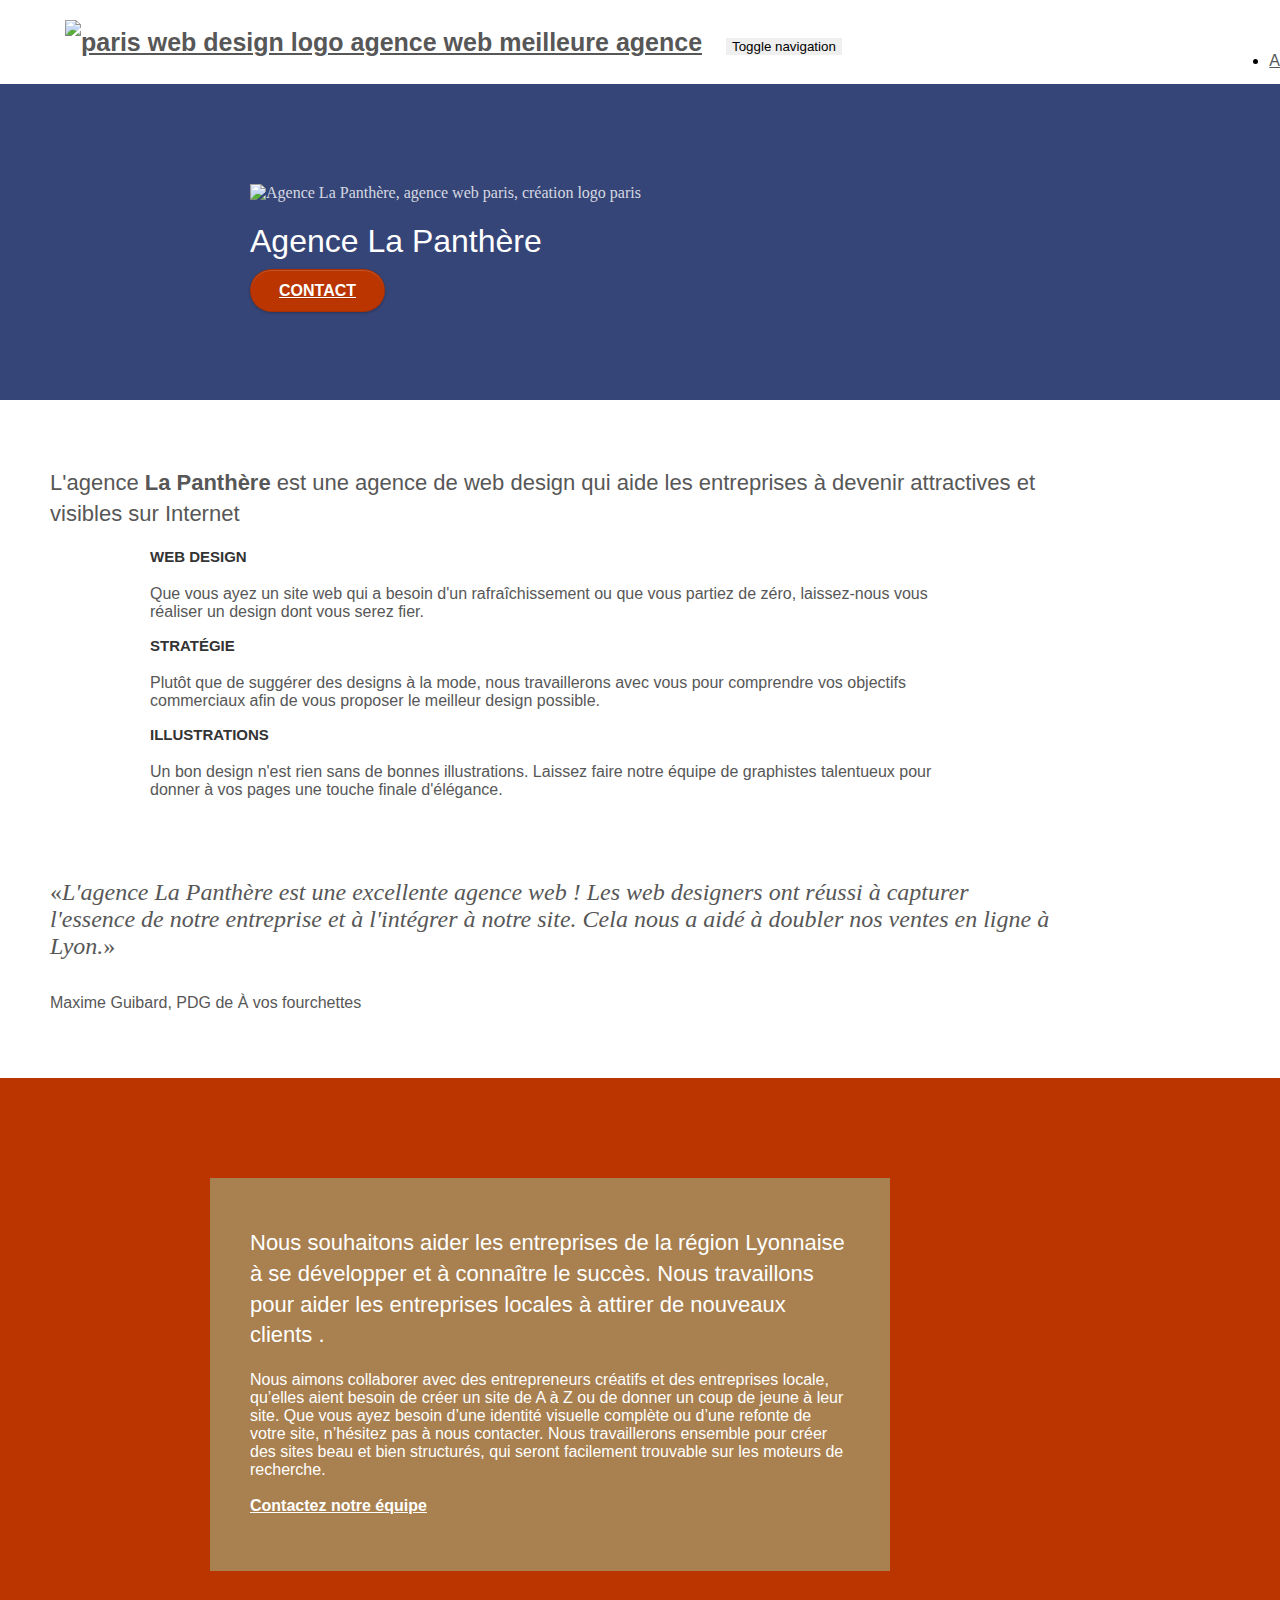
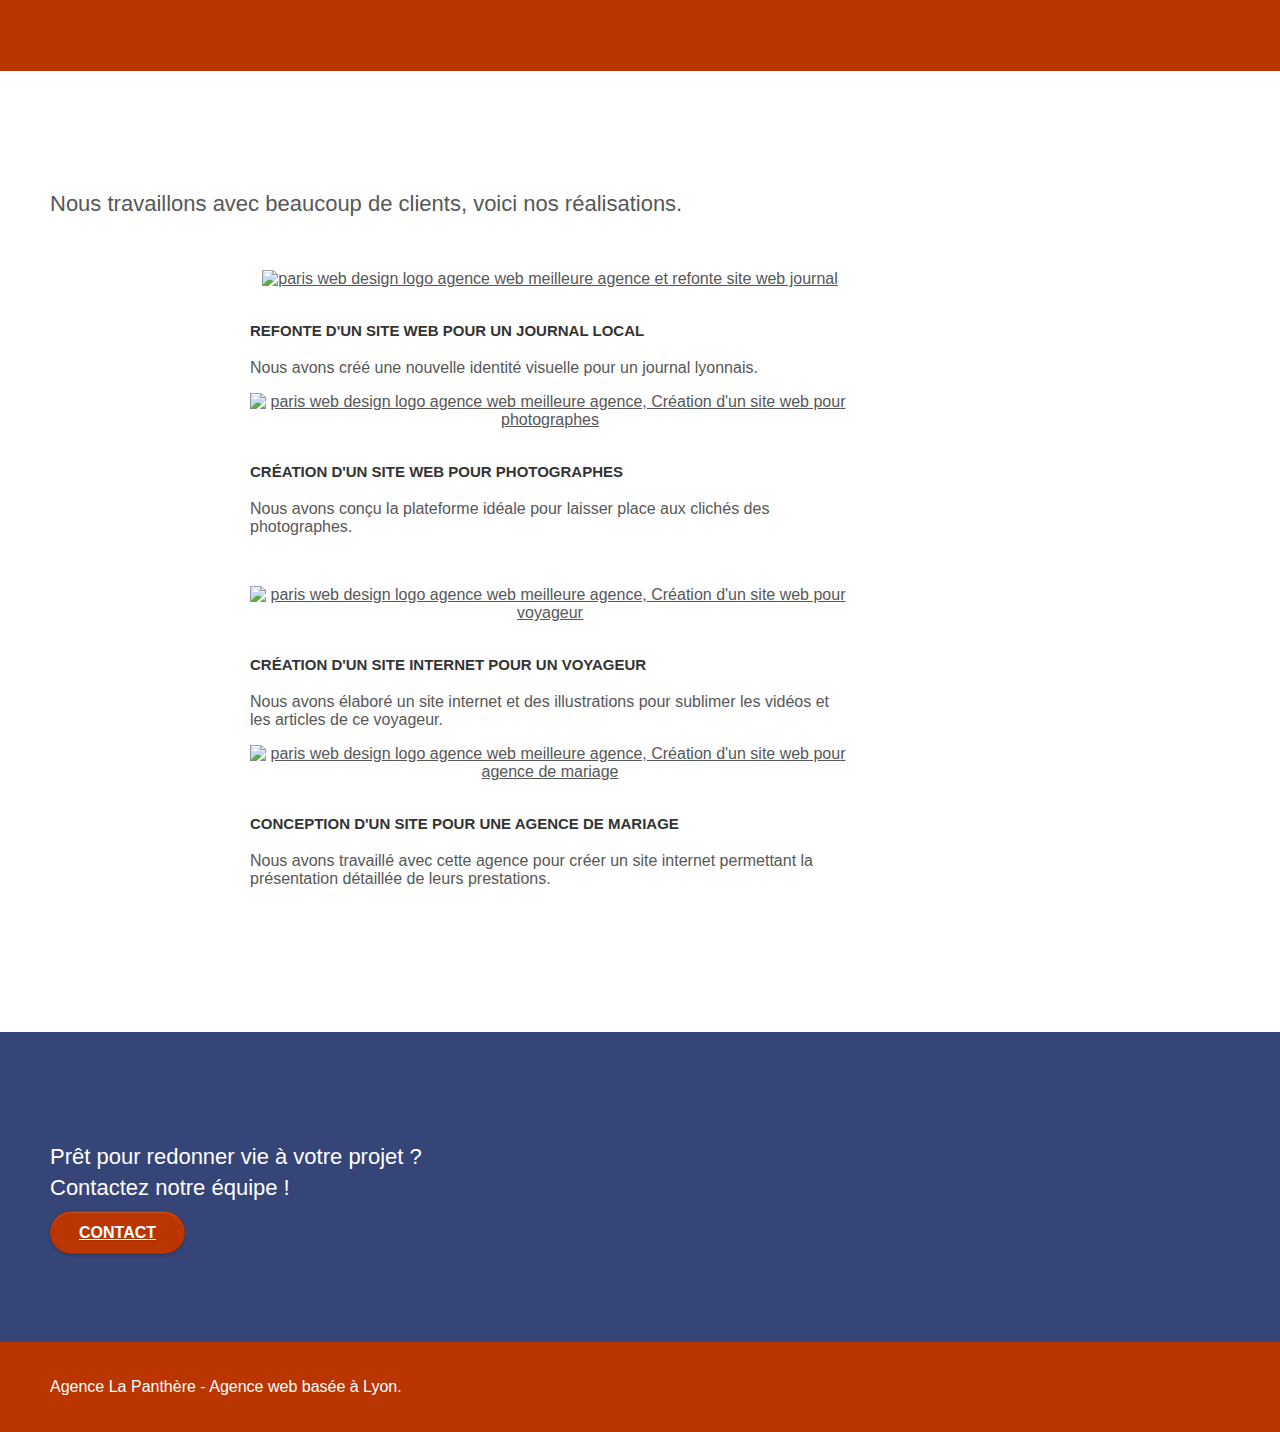
==== index.html @ 378057fc "html & css fixes v1" ====
<!doctype html>

<!-- FIX #1 -->
<html lang="fr">

<head>
	<meta charset="utf-8">

	<!-- FIX #2 -->
	<!-- <meta name="keywords"
		content="seo, google, site web, site internet, agence design paris, agence design, agence design,agence design,agence design,agence design,agence design,agence design,agence design,agence design"> -->

	<!-- FIX #3 -->
	<meta name="description" content="La panthère est une agence de web design basée à Lyon.">
	<meta name="robots" content="all">
	<meta name="viewport" content="width=device-width, initial-scale=1.0, viewport-fit=cover">
	<link rel="shortcut icon" type="image/png" href="favicon.jpg">

	<link rel="stylesheet" type="text/css" href="./css/bootstrap.css">
	<link rel="stylesheet" type="text/css" href="style.css">
	<link rel="stylesheet" type="text/css" href="./css/font-awesome.css">
	<link rel="stylesheet" type="text/css" href="./css/et-line.css">

	<!-- FIX #19 -->
	<script src="./js/jquery-2.1.0.js" defer></script>
	<script src="./js/bootstrap.js" defer></script>
	<script src="./js/blocs.js" defer></script>
	<script src="./js/jquery.touchSwipe.js" defer></script>
	<script src="./js/gmaps.js" defer></script>

	<!-- FIX #5 -->
	<title>La Panthère: agence de design web</title>


	<!-- Analytics -->

	<!-- Analytics END -->

</head>

<!-- Principal conteneur -->

<!-- FIX #6 -->

<body class="page-container">

	<!-- bloc-0 -->

	<!-- FIX #7 -->
	<header class="bloc bgc-white l-bloc " id="bloc-0">

		<div class="container bloc-sm">

			<!-- FIX #8 -->
			<nav class="navbar row">
				<div class="navbar-header">

					<!-- FIX #9 -->
					<!-- <div class="keywords" style="color:#cccccc;font-size:1px;">Agence web à paris, stratégie web,
							web design, illustrations, design de site web, site web, web, internet, site internet, site
						</div> -->

					<!-- FIX #18 -->
					<a class="navbar-brand" href="index.html" aria-label="lien vers la page d'accueil"><img
							src="img/agence-la-panthere-monochrome.svg"
							alt="paris web design logo agence web meilleure agence" height="40" /></a>
					<!-- <div class="keywords" style="color:#cccccc;font-size:1px;">Agence web à paris, stratégie web,
							web design, illustrations, design de site web, site web, web, internet, site internet, site
						</div> -->
					<button id="nav-toggle" type="button" class="ui-navbar-toggle navbar-toggle" data-toggle="collapse"
						data-target=".navbar-1">
						<span class="sr-only">Toggle navigation</span><span class="icon-bar"></span><span
							class="icon-bar"></span><span class="icon-bar"></span>
					</button>
				</div>
				<div class="collapse navbar-collapse navbar-1 special-dropdown-nav">
					<ul class="site-navigation nav navbar-nav">
						<li>
							<a href="index.html">Accueil</a>
						</li>

						<!-- FIX #10 -->
						<!-- <li>
							</li> -->
						<li>

							<!-- FIX #11 -->
							<a href="page2.html">Contact</a>
						</li>
					</ul>
				</div>
			</nav>
		</div>
	</header>
	<!-- bloc-0 END -->

	<!-- FIX #11 -->
	<main>
		<!-- bloc-1-presentation -->
		<section class="bloc bgc-dark-slate-blue bg-banniere d-bloc bg-t-edge bloc-bg-texture texture-paper b-parallax"
			id="bloc-1-hero">
			<div class="container bloc-lg">
				<div class="row tight-width-whitespace">
					<div class="col-sm-12">
						<img src="img/logo.png" class="center-block image-resize-mode" width="100"
							alt="Agence La Panthère, agence web paris, création logo paris" />
						<h1 class="text-center hero-bloc-text tc-white ">
							Agence La Panthère
						</h1>
						<div class="text-center">
							<a href="page2.html" class="btn btn-lg btn-clean btn-rd cta-hero btn-atomic-tangerine"
								id="cta-hero">Contact</a>
						</div>
					</div>
				</div>
			</div>
		</section>
		<!-- bloc-1-presentation END -->

		<!-- bloc-2-services -->
		<section class="bloc bgc-white l-bloc" id="bloc-2-services">
			<div class="container bloc-md">
				<div class="row">
					<div class="col-sm-12 text-center">

						<!-- FIX #12 -->
						<!-- <img alt="agence web, agence web paris, web design paris, stratégie web" src="img/title.png" /> -->
						<h2>L'agence <strong>La Panthère</strong> est une agence de web design qui aide les
							entreprises
							à
							devenir
							attractives et visibles sur Internet</h2>
					</div>
				</div>
				<div class="row voffset-lg med-width-whitespace">
					<div class="col-sm-4">
						<div class="text-center">
							<span class="et-icon-browser sm-shadow icon-dark-slate-blue icons icon-lg"></span>
						</div>
						<h3 class="mg-md text-center">
							Web design
						</h3>
						<p class="text-center ">
							Que vous ayez un site web qui a besoin d'un rafraîchissement ou que vous partiez de
							zéro, laissez-nous vous réaliser un design dont vous serez fier.
						</p>
					</div>
					<div class="col-sm-4">
						<div class="text-center">
							<span class="et-icon-presentation sm-shadow icon-dark-slate-blue icons icon-lg"></span>
						</div>
						<h3 class="mg-md text-center">
							Stratégie
						</h3>
						<p class="text-center ">
							Plutôt que de suggérer des designs à la mode, nous travaillerons avec vous pour
							comprendre
							vos objectifs commerciaux afin de vous proposer le meilleur design possible.<br>
						</p>
					</div>
					<div class="col-sm-4">
						<div class="text-center">
							<span class="et-icon-edit sm-shadow icon-dark-slate-blue icons icon-lg"></span>
						</div>
						<h3 class="mg-md text-center">
							Illustrations
						</h3>
						<p class="text-center ">
							Un bon design n'est rien sans de bonnes illustrations. Laissez faire notre équipe de
							graphistes talentueux pour donner à vos pages une touche finale d'élégance.
						</p>
					</div>
				</div>
				<div class="row voffset-lg voffset">
					<div class="col-xs-12 col-md-8 col-md-offset-2 text-center">

						<!-- FIX #13 -->
						<!-- <img alt="agence web, agence web paris, web design paris, stratégie web"
							src="img/citation.png" /> -->
						<q><i>L'agence La Panthère est une excellente agence web ! Les web designers ont réussi à
								capturer l'essence de notre entreprise et à l'intégrer à notre site. Cela nous a
								aidé à
								doubler nos ventes en ligne à Lyon.</i></q>
						<br>
						<br>
						<p>Maxime Guibard, PDG de À vos fourchettes</p>

					</div>
				</div>
			</div>
		</section>
		<!-- bloc-2-services END -->

		<!-- bloc-3-what-i-do -->
		<section
			class="bloc tc-white bgc-atomic-tangerine bg-presentation d-bloc bloc-bg-texture texture-paper b-parallax"
			id="bloc-3-what-i-do">
			<div class="container bloc-lg">
				<div class="row tight-width-whitespace black-background">
					<div class="col-sm-12">
						<h2 class="mg-md text-center tc-white">
							Nous souhaitons aider les entreprises de la région Lyonnaise à se développer et à
							connaître
							le succès. Nous travaillons pour aider les entreprises locales à attirer de nouveaux
							clients
							.<br>
						</h2>
						<p class="text-center white">
							Nous aimons collaborer avec des entrepreneurs créatifs et des entreprises locale,
							qu’elles
							aient besoin de créer un site de A à Z ou de donner un coup de jeune à leur site. Que
							vous
							ayez besoin d’une identité visuelle complète ou d’une refonte de votre site, n’hésitez
							pas à
							nous contacter. Nous travaillerons ensemble pour créer des sites beau et bien
							structurés,
							qui seront facilement trouvable sur les moteurs de recherche. <br><br><a
								class="ltc-white bold-link" href="page2.html">Contactez notre équipe</a><br>
						</p>
					</div>
				</div>
			</div>
		</section>
		<!-- bloc-3-what-i-do END -->

		<!-- bloc-4-portfolio -->
		<section class="bloc bgc-white bg-lines-h2-bg bg-repeat l-bloc" id="bloc-4-portfolio">
			<div class="container bloc-lg">
				<div class="row">
					<div class="col-sm-12 text-center">

						<!-- FIX #14 -->
						<!-- <img alt="agence web, agence web paris, web design paris, stratégie web" src="img/title2.png" /> -->
						<h2>Nous travaillons avec beaucoup de clients, voici nos réalisations.</h2>
					</div>
				</div>
				<div class="row tight-width-whitespace portfolio-row">
					<div class="col-sm-6">
						<a href="#" data-lightbox="img/1.jpg" data-gallery-id="gallery-1"
							data-caption="Refonte d'un site web pour un journal local" data-frame="snapshot-lb"><img
								src="img/1.jpg"
								alt="paris web design logo agence web meilleure agence et refonte site web journal"
								class="img-responsive portfolio-thumb" /></a>
						<h3 class="mg-md text-center">
							Refonte d'un site web pour un journal local
						</h3>
						<p class="text-center">
							Nous avons créé une nouvelle identité visuelle pour un journal lyonnais.
						</p>
					</div>
					<div class="col-sm-6">
						<a href="#" data-lightbox="img/2.jpg" data-gallery-id="gallery-1"
							data-caption="Création d'un site web pour photographes" data-frame="snapshot-lb"><img
								src="img/2.jpg" class="img-responsive portfolio-thumb"
								alt="paris web design logo agence web meilleure agence, Création d'un site web pour photographes" /></a>
						<h3 class="mg-md text-center">
							Création d'un site web pour photographes
						</h3>
						<p class="text-center">
							Nous avons conçu la plateforme idéale pour laisser place aux clichés des photographes.
						</p>
					</div>
				</div>
				<div class="row tight-width-whitespace portfolio-row">
					<div class="col-sm-6">
						<a href="#" data-lightbox="img/3.bmp" data-gallery-id="gallery-1"
							data-caption="Création d'un site internet pour un voyageur" data-frame="snapshot-lb"><img
								src="img/3.bmp" class="img-responsive portfolio-thumb"
								alt="paris web design logo agence web meilleure agence, Création d'un site web pour voyageur" /></a>
						<h3 class="mg-md text-center">
							Création d'un site internet pour un voyageur
						</h3>
						<p class="text-center">
							Nous avons élaboré un site internet et des illustrations pour sublimer les vidéos et les
							articles de ce voyageur.
						</p>
					</div>
					<div class="col-sm-6">
						<a href="#" data-lightbox="img/4.bmp" data-gallery-id="gallery-1"
							data-caption="Conception d'un site pour une agence de mariage" data-frame="snapshot-lb"><img
								src="img/4.bmp" class="img-responsive portfolio-thumb"
								alt="paris web design logo agence web meilleure agence, Création d'un site web pour agence de mariage" /></a>
						<h3 class="mg-md text-center">
							Conception d'un site pour une agence de mariage
						</h3>
						<p class="text-center">
							Nous avons travaillé avec cette agence pour créer un site internet permettant la
							présentation détaillée de leurs prestations.
						</p>
					</div>
				</div>
			</div>
		</section>
		<!-- bloc-4-portfolio END -->

		<!-- bloc-5-cta -->
		<section class="bloc bgc-dark-slate-blue bg-banniere d-bloc bloc-bg-texture texture-paper" id="bloc-5-cta">
			<div class="container bloc-lg">
				<div class="row">
					<h2 class="mg-md text-center tc-white">
						Prêt pour redonner vie à votre projet ?<br>Contactez notre équipe !
					</h2>
					<div class="col-sm-12 text-center">
						<a href="page2.html"
							class="btn btn-atomic-tangerine btn-clean btn-rd btn-lg cta-hero">Contact</a>
					</div>
				</div>
			</div>
		</section>
		<!-- bloc-5-cta END -->
	</main>
	<!-- Footer - bloc-8 -->
	<footer class="bloc bgc-atomic-tangerine d-bloc" id="bloc-8">
		<div class="container bloc-sm">
			<div class="row">
				<div class="col-sm-12">
					<p class="text-center white">
						Agence La Panthère - Agence web basée à Lyon.<br>
					</p>
					<div class="row row-no-gutters social">
						<div class="col-sm-3">
							<div class="text-center">

								<!-- FIX #15 -->
								<!--FIX #4-->
								<a class="social" href="www.twitter.com" aria-label="lien vers twitter">
									<span class="fa fa-twitter icon-md"></span></a>
							</div>
						</div>
						<div class="col-sm-3">
							<div class="text-center">
								<a class="social" href="www.facebook.com" aria-label="lien vers facebook"><span
										class="fa fa-facebook icon-md"></span></a>
							</div>
						</div>
						<div class="col-sm-3">
							<div class="text-center">
								<a class="social" href="www.dribbble.com" aria-label="lien vers dribbble"><span
										class="fa fa-dribbble icon-md"></span></a>
							</div>
						</div>
						<div class="col-sm-3">
							<div class="text-center">
								<a class="social" href="www.instagram.com" aria-label="lien vers instagram"><span
										class="fa fa-instagram icon-md"></span></a>
							</div>
						</div>

						<!-- FIX #16 -->
						<!-- <div class="keywords" style="color:#F3976C;">Agence web à paris, stratégie web, web design,
								illustrations, design de site web, site web, web, internet, site internet, site</div> -->
					</div>
					<div class="row">
						<div class="col-sm-4">

							<!-- FIX #17 -->
							<!-- <div class="col-sm-4">
								Annuaires liste 1
								<ul>
									<li><a href="annuaireagence.com">annuaireagence.com</a></li>
									<li><a href="annuaireseo.com">annuaireseo.com</a></li>
									<li><a href="annuairemarketing.com">annuairemarketing.com</a></li>
									<li><a href="123seoture.com">123seo.com</a></li>
									<li><a href="123site.com">123site.com</a></li>
									<li><a href="annuairewordpress.com">annuairewordpress.com</a></li>
									<li><a href="listeagence.com">listeagence.com</a></li>
									<li><a href="meilleuresagencesparis.com">meilleuresagencesparis.com</a></li>
									<li><a href="listeseo.com">listeseo.com</a></li>
								</ul>
							</div>
							<div class="col-sm-4">
								Annuaires liste 2
								<ul>
									<li><a href="betterseo.com">betterseo.com</a></li>
									<li><a href="ameliorerseo.com">ameliorerseo.com</a></li>
									<li><a href="seojuicelien.com">seojuicelien.com</a></li>
									<li><a href="meilleursliens.com">meilleursliens.com</a></li>
									<li><a href="liensagogo.com">liensagogo.com</a></li>
									<li><a href="backlink.com">backlink.com</a></li>
									<li><a href="linkjuiceannuaire.com">linkjuiceannuaire.com</a></li>
									<li><a href="remontersurgoogle.com">remontersurgoogle.com</a></li>
									<li><a href="vraiseofiable.com">vraiseofiable.com</a></li>
								</ul>Partenaires
								<ul>
									<li><a href="voiture.com">voiture.com</a></li>
									<li><a href="pizza.com">pizza.com</a></li>
									<li><a href="matoiture.com">matoiture.com</a></li>
									<li><a href="immobilierseo.com">immobilierseo.com</a></li>
								</ul>
							</div> -->
						</div>
					</div>
				</div>
			</div>
		</div>
	</footer>
	<!-- Footer - bloc-8 END -->

	<!-- Principal conteneur END -->


</body>

</html>
---- style.css ----
body {
    margin: 0;
    padding: 0;
    background: #FFF;
    overflow-x: hidden;
    -webkit-font-smoothing: antialiased;
    -moz-osx-font-smoothing: grayscale;
}

a,
button {
    transition: all .3s ease-in-out;
    outline: none!important;
}

a:hover {
    text-decoration: none;
    cursor: pointer;
}

#page-loading-blocs-notifaction {
    position: fixed;
    top: 0;
    bottom: 0;
    width: 100%;
    z-index: 100000;
    background: #FFFFFF url("img/pageload-spinner.gif") no-repeat center center;
}

.bloc {
    width: 100%;
    clear: both;
    background: 50% 50% no-repeat;
    padding: 0 50px;
    -webkit-background-size: cover;
    -moz-background-size: cover;
    -o-background-size: cover;
    background-size: cover;
    position: relative;
}

.bloc .container {
    padding-left: 0;
    padding-right: 0;
}

.bloc-lg {
    padding: 100px 50px;
}

.bloc-md {
    padding: 50px;
}

.bloc-sm {
    padding: 20px 50px;
}

.bg-center,
.bg-l-edge,
.bg-r-edge,
.bg-t-edge,
.bg-b-edge,
.bg-tl-edge,
.bg-bl-edge,
.bg-tr-edge,
.bg-br-edge,
.bg-repeat {
    -webkit-background-size: auto!important;
    -moz-background-size: auto!important;
    -o-background-size: auto!important;
    background-size: auto!important;
}

.bg-repeat {
    background: repeat;
}

.bg-t-edge {
    background: top no-repeat;
}

.bloc-bg-texture::before {
    content: "";
    background-size: 2px 2px;
    position: absolute;
    top: 0;
    bottom: 0;
    left: 0;
    right: 0;
}

.texture-paper::before {
    background: url("img/texture-paper.png");
    background-size: 280px 280px;
}

.b-parallax {
    background-attachment: fixed;
}

.d-bloc {
    color: rgba(255, 255, 255, .8);
}

.d-bloc button:hover {
    color: rgba(255, 255, 255, 1);
}

.d-bloc .icon-round,
.d-bloc .icon-square,
.d-bloc .icon-rounded,
.d-bloc .icon-semi-rounded-a,
.d-bloc .icon-semi-rounded-b {
    border-color: rgba(255, 255, 255, .9);
}

.d-bloc .divider-h span {
    border-color: rgba(255, 255, 255, .2);
}

.d-bloc .a-btn,
.d-bloc .navbar a,
.d-bloc .navbar-brand,
.d-bloc a .icon-sm,
.d-bloc a .icon-md,
.d-bloc a .icon-lg,
.d-bloc a .icon-xl,
.d-bloc h1 a,
.d-bloc h2 a,
.d-bloc h3 a,
.d-bloc h4 a,
.d-bloc h5 a,
.d-bloc h6 a,
.d-bloc p a {
    color: rgba(255, 255, 255, .6);
}

.d-bloc .a-btn:hover,
.d-bloc .navbar a:hover,
.d-bloc .navbar-brand:hover,
.d-bloc a:hover .icon-sm,
.d-bloc a:hover .icon-md,
.d-bloc a:hover .icon-lg,
.d-bloc a:hover .icon-xl,
.d-bloc h1 a:hover,
.d-bloc h2 a:hover,
.d-bloc h3 a:hover,
.d-bloc h4 a:hover,
.d-bloc h5 a:hover,
.d-bloc h6 a:hover,
.d-bloc p a:hover {
    color: rgba(255, 255, 255, 1);
}

.d-bloc .navbar-toggle .icon-bar {
    background: rgba(255, 255, 255, 1);
}

.d-bloc .btn-wire,
.d-bloc .btn-wire:hover {
    color: rgba(255, 255, 255, 1);
    border-color: rgba(255, 255, 255, 1);
}

.d-bloc .panel {
    color: rgba(0, 0, 0, .5);
}

.d-bloc .panel button:hover {
    color: rgba(0, 0, 0, .7);
}

.d-bloc .panel icon {
    border-color: rgba(0, 0, 0, .7);
}

.d-bloc .panel .divider-h span {
    border-color: rgba(0, 0, 0, .1);
}

.d-bloc .panel .a-btn {
    color: rgba(0, 0, 0, .6);
}

.d-bloc .panel .a-btn:hover {
    color: rgba(0, 0, 0, 1);
}

.d-bloc .panel .btn-wire,
.d-bloc .panel .btn-wire:hover {
    color: rgba(0, 0, 0, .7);
    border-color: rgba(0, 0, 0, .3);
}

.d-bloc .panel,
.l-bloc {
    color: rgba(0, 0, 0, 1);
}

.d-bloc .panel button:hover,
.l-bloc button:hover {
    color: rgba(0, 0, 0, .7);
}

.l-bloc .icon-round,
.l-bloc .icon-square,
.l-bloc .icon-rounded,
.l-bloc .icon-semi-rounded-a,
.l-bloc .icon-semi-rounded-b {
    border-color: rgba(0, 0, 0, .7);
}

.d-bloc .panel .divider-h span,
.l-bloc .divider-h span {
    border-color: rgba(0, 0, 0, .1);
}

.d-bloc .panel .a-btn,
.l-bloc .a-btn,
.l-bloc .navbar a,
.l-bloc .navbar-brand,
.l-bloc a .icon-sm,
.l-bloc a .icon-md,
.l-bloc a .icon-lg,
.l-bloc a .icon-xl,
.l-bloc h1 a,
.l-bloc h2 a,
.l-bloc h3 a,
.l-bloc h4 a,
.l-bloc h5 a,
.l-bloc h6 a,
.l-bloc p a {
    color: rgba(0, 0, 0, .6);
}

.d-bloc .panel .a-btn:hover,
.l-bloc .a-btn:hover,
.l-bloc .navbar a:hover,
.l-bloc .navbar-brand:hover,
.l-bloc a:hover .icon-sm,
.l-bloc a:hover .icon-md,
.l-bloc a:hover .icon-lg,
.l-bloc a:hover .icon-xl,
.l-bloc h1 a:hover,
.l-bloc h2 a:hover,
.l-bloc h3 a:hover,
.l-bloc h4 a:hover,
.l-bloc h5 a:hover,
.l-bloc h6 a:hover,
.l-bloc p a:hover {
    color: rgba(0, 0, 0, 1);
}

.l-bloc .navbar-toggle .icon-bar {
    color: rgba(0, 0, 0, .6);
}

.d-bloc .panel .btn-wire,
.d-bloc .panel .btn-wire:hover,
.l-bloc .btn-wire,
.l-bloc .btn-wire:hover {
    color: rgba(0, 0, 0, .7);
    border-color: rgba(0, 0, 0, .3);
}

.voffset {
    margin-top: 30px;
}

.voffset-lg {
    margin-top: 80px;
}

.row-no-gutters {
    margin-right: 0;
    margin-left: 0;
}

.row.row-no-gutters > [class^="col-"],
.row.row-no-gutters > [class*=" col-"] {
    padding-right: 0;
    padding-left: 0;
}

#bloc-1-hero h1 {
    font-size: 32px;
}

.navbar {
    margin-bottom: 0;
    z-index: 1;
}

.navbar-brand {
    height: auto;
    padding: 3px 15px;
    font-size: 25px;
    font-weight: normal;
    font-weight: 600;
    line-height: 44px;
}

.navbar-brand img {
    max-height: 200px;
    margin: 0 5px 0 0;
    display: inline;
}

.navbar-brand img[src$=svg] {
    min-width: 100px;
}

.nav-center .navbar-brand img {
    margin: 0;
}

.navbar .nav {
    padding-top: 2px;
    margin-right: -16px;
    float: right;
    z-index: 1;
}

.nav > li {
    float: left;
    margin-top: 4px;
    font-size: 16px;
}

.navbar-nav .open .dropdown-menu > li > a {
    text-align: inherit;
}

.nav > li a:hover,
.nav > li a:focus {
    background: transparent;
}

.navbar-toggle {
    margin: 10px 10px 0 0;
    border: 0px;
}

.navbar-toggle:hover {
    background: transparent!important;
}

.navbar-toggle .icon-bar {
    background-color: rgba(0, 0, 0, .5);
    width: 26px;
}

.nav-invert .navbar .nav {
    float: left;
}

.nav-invert .navbar-header,
.nav-invert .navbar-brand {
    float: right;
    position: relative;
    z-index: 2;
}

@media (min-width: 768px) {
    .site-navigation {
        position: absolute;
        top: 50%;
        right: 20px;
        transform: translate(0, -50%);
        -webkit-transform: translateY(-50%);
    }
    .nav > li .dropdown-menu a,
    .nav > li .dropdown-menu a:hover {
        color: #484848;
    }
    .nav-invert .site-navigation {
        left: 0;
        right: 0;
    }
    .nav-center {
        text-align: center;
    }
    .nav-center .navbar-header {
        width: 100%;
    }
    .nav-center .navbar-header,
    .nav-center .navbar-brand,
    .nav-center .nav > li {
        float: none;
        display: inline-block;
    }
    .nav-center .site-navigation {
        position: relative;
        width: 100%;
        right: 0;
        margin-right: 0px;
        margin-top: 20px;
    }
    .nav-center.mini-nav .navbar-toggle {
        float: none;
        margin: 10px auto 0;
    }
}

.nav > li > .dropdown a {
    background: none!important;
    display: block;
    padding: 14px 15px;
}

nav .caret {
    margin: 0 5px;
}

.dropdown-menu .dropdown-menu {
    top: -8px;
    left: 100%;
}

.dropdown-menu .dropmenu-flow-right {
    top: 100%;
    left: 0;
    margin-left: -1px;
    border-top-left-radius: 0;
    border-top-right-radius: 0;
}

.dropdown-menu .dropdown span {
    border: 4px solid black;
    border-top-color: transparent;
    border-right-color: transparent;
    border-bottom-color: transparent;
    margin: 6px -5px 0 0!important;
    float: right;
}

.mg-md {
    margin-top: 10px;
    margin-bottom: 20px;
}

.mg-lg {
    margin-top: 10px;
    margin-bottom: 40px;
}

.btn {
    margin: 0 5px 5px 0;
}

.btn.pull-right {
    margin: 0 0 5px 5px;
}

.btn-d,
.btn-d:hover,
.btn-d:focus {
    color: #FFF;
    background: rgba(0, 0, 0, .3);
}

button {
    outline: none!important;
}

.btn-rd {
    border-radius: 40px;
}

.btn-clean {
    border: 1px solid rgba(0, 0, 0, .08);
    border-bottom-color: rgba(0, 0, 0, .1);
    text-shadow: 0 1px 0 rgba(0, 0, 1, .1);
    box-shadow: 0 1px 3px rgba(0, 0, 1, .25), inset 0 1px 0 0 rgba(255, 255, 255, .15);
}

.icon-md {
    font-size: 30px!important;
}

.icon-lg {
    font-size: 60px!important;
}

.sm-shadow {
    text-shadow: 0 1px 2px rgba(0, 0, 0, .3);
}

.panel-sq,
.panel-sq .panel-heading,
.panel-sq .panel-footer {
    border-radius: 0;
}

.panel-rd {
    border-radius: 30px;
}

.panel-rd .panel-heading {
    border-radius: 29px 29px 0 0;
}

.panel-rd .panel-footer {
    border-radius: 0 0 29px 29px;
}

.form-control {
    border-color: rgba(0, 0, 0, .1);
    box-shadow: none;
}

.scrollToTop {
    width: 40px;
    height: 40px;
    position: fixed;
    bottom: 20px;
    right: 20px;
    opacity: 0;
    z-index: 500;
    transition: all .3s ease-in-out;
}

.scrollToTop span {
    margin-top: 6px;
}

.showScrollTop {
    font-size: 14px;
    opacity: 1;
}

a[data-lightbox] {
    position: relative;
    display: block;
    text-align: center;
}

a[data-lightbox]:hover::before {
    content: "+";
    font-family: "HelveticaNeue-Light", "Helvetica Neue Light", "Helvetica Neue", Helvetica, Arial;
    font-size: 32px;
    width: 50px;
    height: 50px;
    margin-left: -25px;
    border-radius: 50%;
    background: rgba(0, 0, 0, .6);
    color: #FFF;
    font-weight: 100;
    z-index: 1;
    position: absolute;
    top: 50%;
    transform: translateY(-50%);
    -webkit-transform: translateY(-50%);
}

a[data-lightbox]:hover img {
    opacity: 0.6;
    -webkit-animation-fill-mode: none;
    animation-fill-mode: none;
}

#lightbox-modal {
    display: flex;
    align-items: center;
}

#lightbox-modal .modal-dialog {
    width: 90%;
    max-width: 900px;
    margin: 0 auto 0;
}

#lightbox-modal .modal-dialog img {
    max-height: 90vh;
    margin: 0 auto;
}

.lightbox-caption {
    padding: 20px;
    color: #FFF;
    background: rgba(0, 0, 0, .5);
    position: absolute;
    left: 15px;
    right: 15px;
    bottom: 5px;
}

.close-lightbox {
    color: #FFF;
    font-size: 30px;
    position: absolute;
    top: 20px;
    right: 20px;
    z-index: 20;
    background: rgba(0, 0, 0, .5);
    border: none;
    line-height: 30px;
    padding: 0 9px 5px;
    opacity: 0.3;
}

.close-lightbox:hover,
.next-lightbox:hover,
.prev-lightbox:hover {
    opacity: 1.0;
    color: #FFF;
}

.next-lightbox,
.prev-lightbox {
    font-size: 20px;
    color: rgba(255, 255, 255, .9);
    background: rgba(0, 0, 0, .5);
    transition: all .2s ease-in-out;
    position: absolute;
    top: 45%;
    z-index: 1;
    opacity: 0.4;
}

.next-lightbox {
    padding: 6px 8px 1px 13px;
    right: 25px;
}

.prev-lightbox {
    padding: 6px 13px 1px 10px;
    left: 25px;
}

.snapshot-lb .modal-body {
    padding-bottom: 45px;
}

.snapshot-lb .lightbox-caption {
    padding: 0;
    color: rgba(0, 0, 0, .5);
    background: none;
}

h1,
h2,
h3,
h4,
h5,
h6,
p,
label,
.btn,
a {
    font-family: "helvetica";
    font-weight: 400;
    color: #575757!important;
}

.container {
    max-width: 1000px;
}

.hero-bloc-text {
    font-size: 38px;
}

.hero-bloc-text-sub {
    font-size: 36px;
}

.statement-bloc-text {
    line-height: 26px;
    font-style: italic;
    font-size: 20px;
    text-align: center;
    font-weight: lighter;
    max-width: 520px;
    margin: auto auto auto auto;
}

p {
    /* FIX #20 */
    /* font-size: 11px; */
    font-size: 16px;
}

q {
    /* FIX #21 */
    color: #575757 !important;
    font-size: 24px;
}

.tight-width-whitespace {
    max-width: 600px;
    margin: auto auto auto auto;
}

.h1 {
    font-size: 20px;
    font-family: "Open Sans";
}

.cta-hero {
    margin-top: 22px;
    color: #FFFFFF!important;
    text-transform: uppercase;
    padding: 12px 28px 12px 28px;
    font-size: 16px;
    font-weight: 700;
}

.social {
    max-width: 400px;
    margin: auto auto auto auto;
}

h2 {
    font-size: 22px;
    line-height: 1.4em;
}

h3 {
    font-size: 15px;
    text-transform: uppercase;
    font-weight: 700;
    color: #333333!important;
}

.med-width-whitespace {
    max-width: 800px;
    margin: auto auto auto auto;
    box-shadow: 0px 0px 0px #000000;
}

h1 {
    color: #333333!important;
}

h4 {
    color: #333333!important;
}

.icons {
    margin-bottom: 14px;
    margin-top: 24px;
}

.white {
    color: #FFFFFF!important;
}

.portfolio-thumb {
    margin-bottom: 24px;
}

.portfolio-row {
    margin-bottom: 44px;
    margin-top: 50px;
}

.avatar {
    box-shadow: 0px 4px 9px rgba(0, 0, 0, 0.3);
}

.black-background {
    background-color: rgba(165, 147, 99, .8);
    padding: 40px 40px 40px 40px;
}

.bold-link {
    font-weight: 900;
    text-decoration: underline!important;
}

.bgc-white {
    background-color: #FFFFFF;
}

.bgc-dark-slate-blue {
    background-color: #364577;
}

.bgc-atomic-tangerine {
    background-color: #BA3500;
}

.tc-white {
    color: #ffffff!important;
}

.btn-atomic-tangerine {
    background: #BA3500;
    color: #FFFFFF!important;
}

.btn-atomic-tangerine:hover {
    background: #C95100!important;
    color: #FFFFFF!important;
}

.ltc-white {
    color: #FFFFFF!important;
}

.ltc-white:hover {
    color: #cccccc!important;
}

.ltc-atomic-tangerine {
    color: #BA3500!important;
}

.ltc-atomic-tangerine:hover {
    color: #C95100!important;
}

.icon-dark-slate-blue {
    color: #364577!important;
    border-color: #364577!important;
}

.bg-dots-bg {
    background-image: url("img/dots-bg.png");
}

.bg-lines-h2-bg {
    background-image: url("img/lines-h2-bg.png");
}

.bg-banniere {
    background-image: url("img/agence-la-panthere.jpg");
}

.bg-presentation {
    background-image: url("img/image-de-presentation.bmp");
}

@media (max-width: 1024px) {
    .bloc {
        padding-left: 20px;
        padding-right: 20px;
    }
    .bloc.full-width-bloc,
    .bloc-tile-2.full-width-bloc .container,
    .bloc-tile-3.full-width-bloc .container,
    .bloc-tile-4.full-width-bloc .container {
        padding-left: 0;
        padding-right: 0;
    }
}

@media (max-width: 992px) and (min-width: 768px) {
    .navbar .nav {
        max-width: 80%
    }
    .nav-center.navbar .nav {
        max-width: 100%
    }
}

@media only screen and (min-device-width: 768px) and (max-device-width: 1024px) and (orientation: landscape) {
    .b-parallax {
        background-attachment: scroll;
    }
}

@media only screen and (min-device-width: 1024px) and (max-device-width: 1366px) and (-webkit-min-device-pixel-ratio: 1.5) {
    .b-parallax {
        background-attachment: scroll;
    }
}

@media (max-width: 991px) {
    .container {
        width: 100%;
    }
    .b-parallax {
        background-attachment: scroll;
    }
    .page-container,
    #hero-bloc {
        overflow-x: hidden;
        position: relative;
    }
    .bloc {
        padding-left: constant(safe-area-inset-left);
        padding-right: constant(safe-area-inset-right);
    }
    .bloc-group,
    .bloc-group .bloc {
        display: block;
        width: 100%;
    }
    .bloc-fill-screen .fill-bloc-top-edge,
    .bloc-fill-screen .fill-bloc-bottom-edge {
        padding: 0 20px;
        padding-left: constant(safe-area-inset-left);
        padding-right: constant(safe-area-inset-right);
    }
}

@media (max-width: 767px) {
    .page-container {
        overflow-x: hidden;
        position: relative;
    }
    h1,
    h2,
    h3,
    h4,
    h5,
    h6,
    p,
    #disqus_thread {
        padding-left: 10px!important;
        padding-right: 10px!important;
    }
    .b-parallax {
        background-attachment: scroll;
    }
    .navbar .nav {
        padding-top: 0;
        border-top: 1px solid rgba(0, 0, 0, .2);
        float: none!important;
    }
    .navbar.row {
        margin-left: 0;
        margin-right: 0;
    }
    .site-navigation {
        position: inherit;
        transform: none;
        -webkit-transform: none;
        -ms-transform: none;
    }
    .nav > li {
        margin-top: 0;
        border-bottom: 1px solid rgba(0, 0, 0, .1);
        background: rgba(0, 0, 0, .05);
        text-align: left;
        padding-left: 15px;
        width: 100%;
    }
    .nav > li:hover {
        background: rgba(0, 0, 0, .08);
    }
    .dropdown .dropdown a .caret {
        float: none;
        margin: 5px 0 0 10px!important;
        border: 4px solid black;
        border-bottom-color: transparent;
        border-right-color: transparent;
        border-left-color: transparent;
    }
    #hero-bloc .navbar .nav {
        background: rgba(0, 0, 0, .8);
    }
    #hero-bloc .navbar .nav a {
        color: rgba(255, 255, 255, .6);
    }
    .hero {
        padding: 50px 0;
    }
    .hero-nav {
        left: -1px;
        right: -1px;
    }
    .navbar-collapse {
        padding: 0;
        overflow-x: hidden;
        -webkit-box-shadow: none;
        box-shadow: none;
    }
    .navbar-brand img {
        max-height: 40px;
        width: auto;
    }
    .nav-invert .navbar-header {
        float: none;
        width: 100%;
    }
    .nav-invert .navbar-toggle {
        float: left;
        margin-left: 10px;
    }
    .bloc {
        padding-left: 0;
        padding-right: 0;
    }
    .bloc-xxl,
    .bloc-xl,
    .bloc-lg {
        padding: 40px 0;
    }
    .bloc-sm,
    .bloc-md {
        padding-left: 0;
        padding-right: 0;
    }
    .bloc-tile-2 .container,
    .bloc-tile-3 .container,
    .bloc-tile-4 .container,
    .bloc-fill-screen .fill-bloc-top-edge,
    .bloc-fill-screen .fill-bloc-bottom-edge {
        padding-left: 0;
        padding-right: 0;
    }
    .a-block {
        padding: 0 10px;
    }
    .btn-dwn {
        display: none;
    }
    .voffset {
        margin-top: 5px;
    }
    .voffset-md {
        margin-top: 20px;
    }
    .voffset-lg {
        margin-top: 30px;
    }
    form {
        padding: 5px;
    }
    .close-lightbox {
        display: inline-block;
    }
    .blocsapp-device-iphone5 {
        background-size: 216px 425px;
        padding-top: 60px;
        width: 216px;
        height: 425px;
    }
    .blocsapp-device-iphone5 img {
        width: 180px;
        height: 320px;
    }
}

@media (max-width: 400px) {
    .bloc {
        padding-left: 0;
        padding-right: 0;
    }
}

@media (max-width: 767px) {
    .bloc-mob-center-text {
        text-align: center;
    }
}
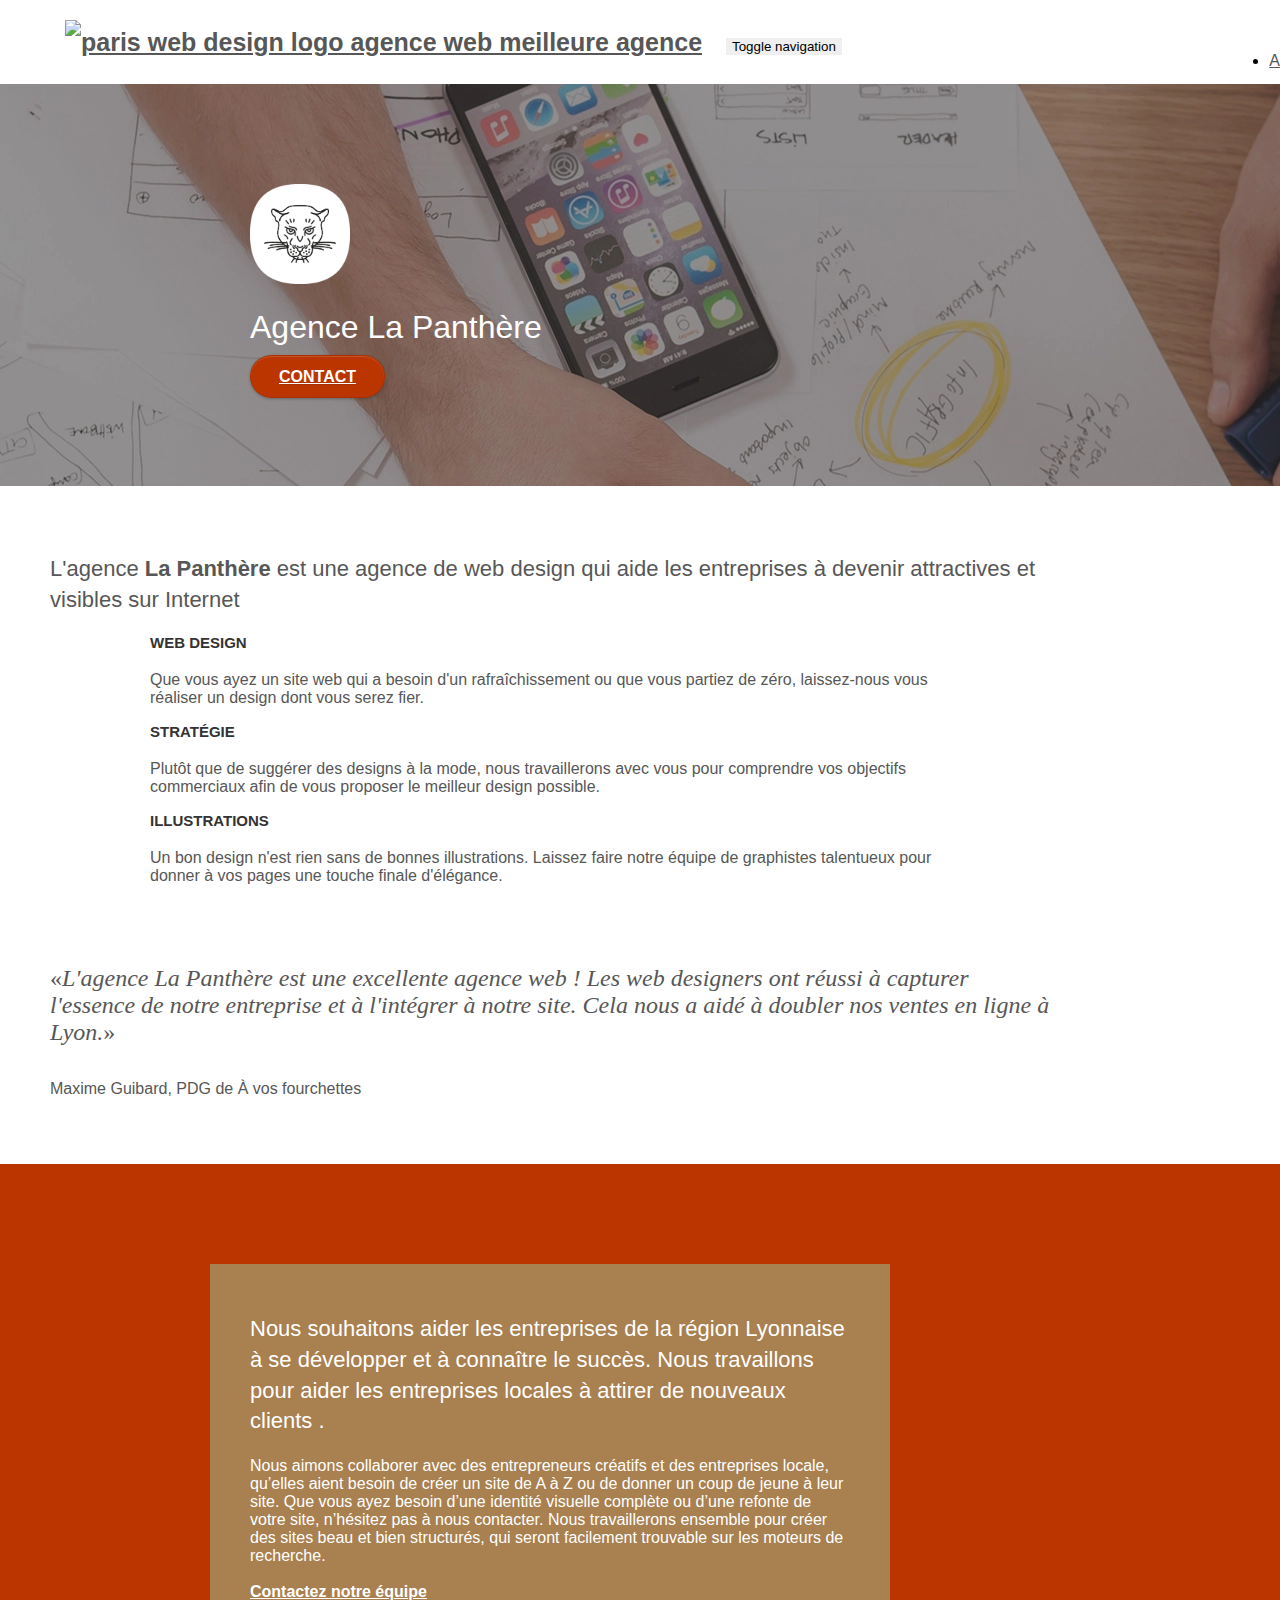
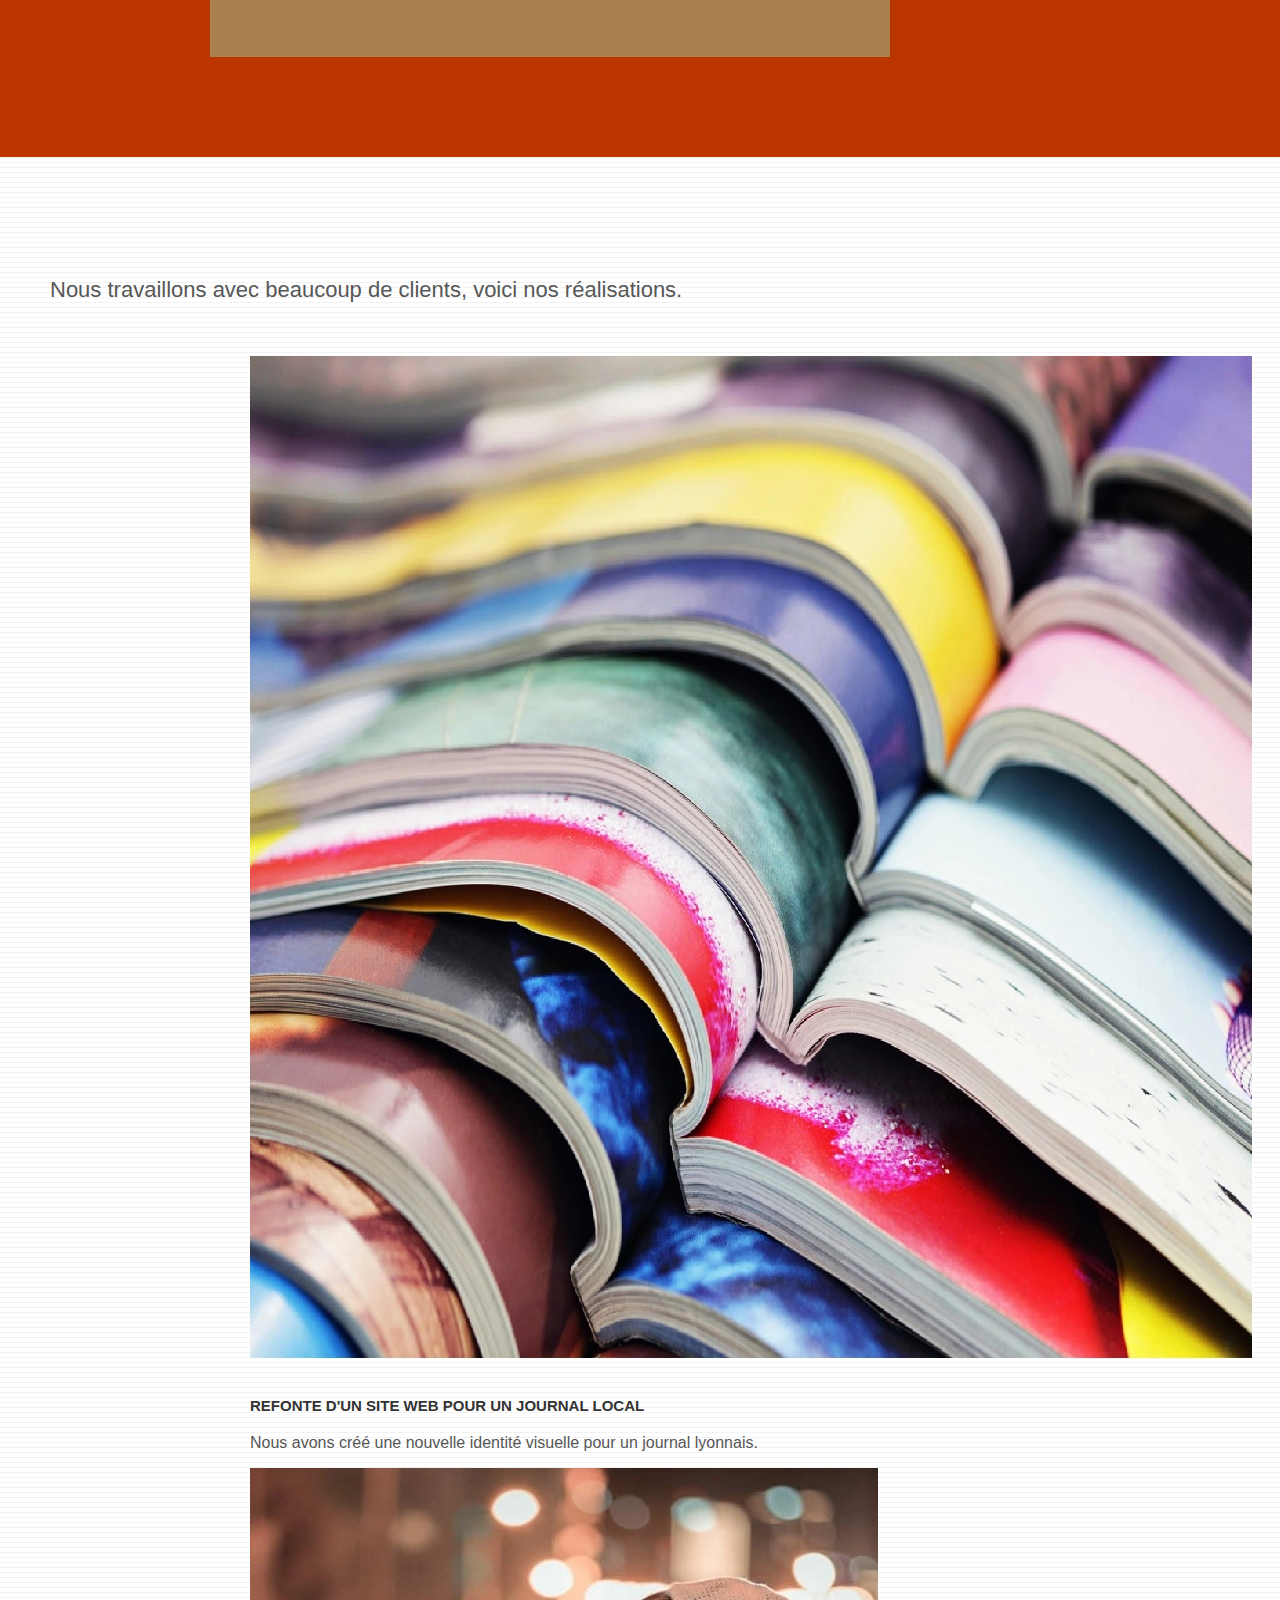
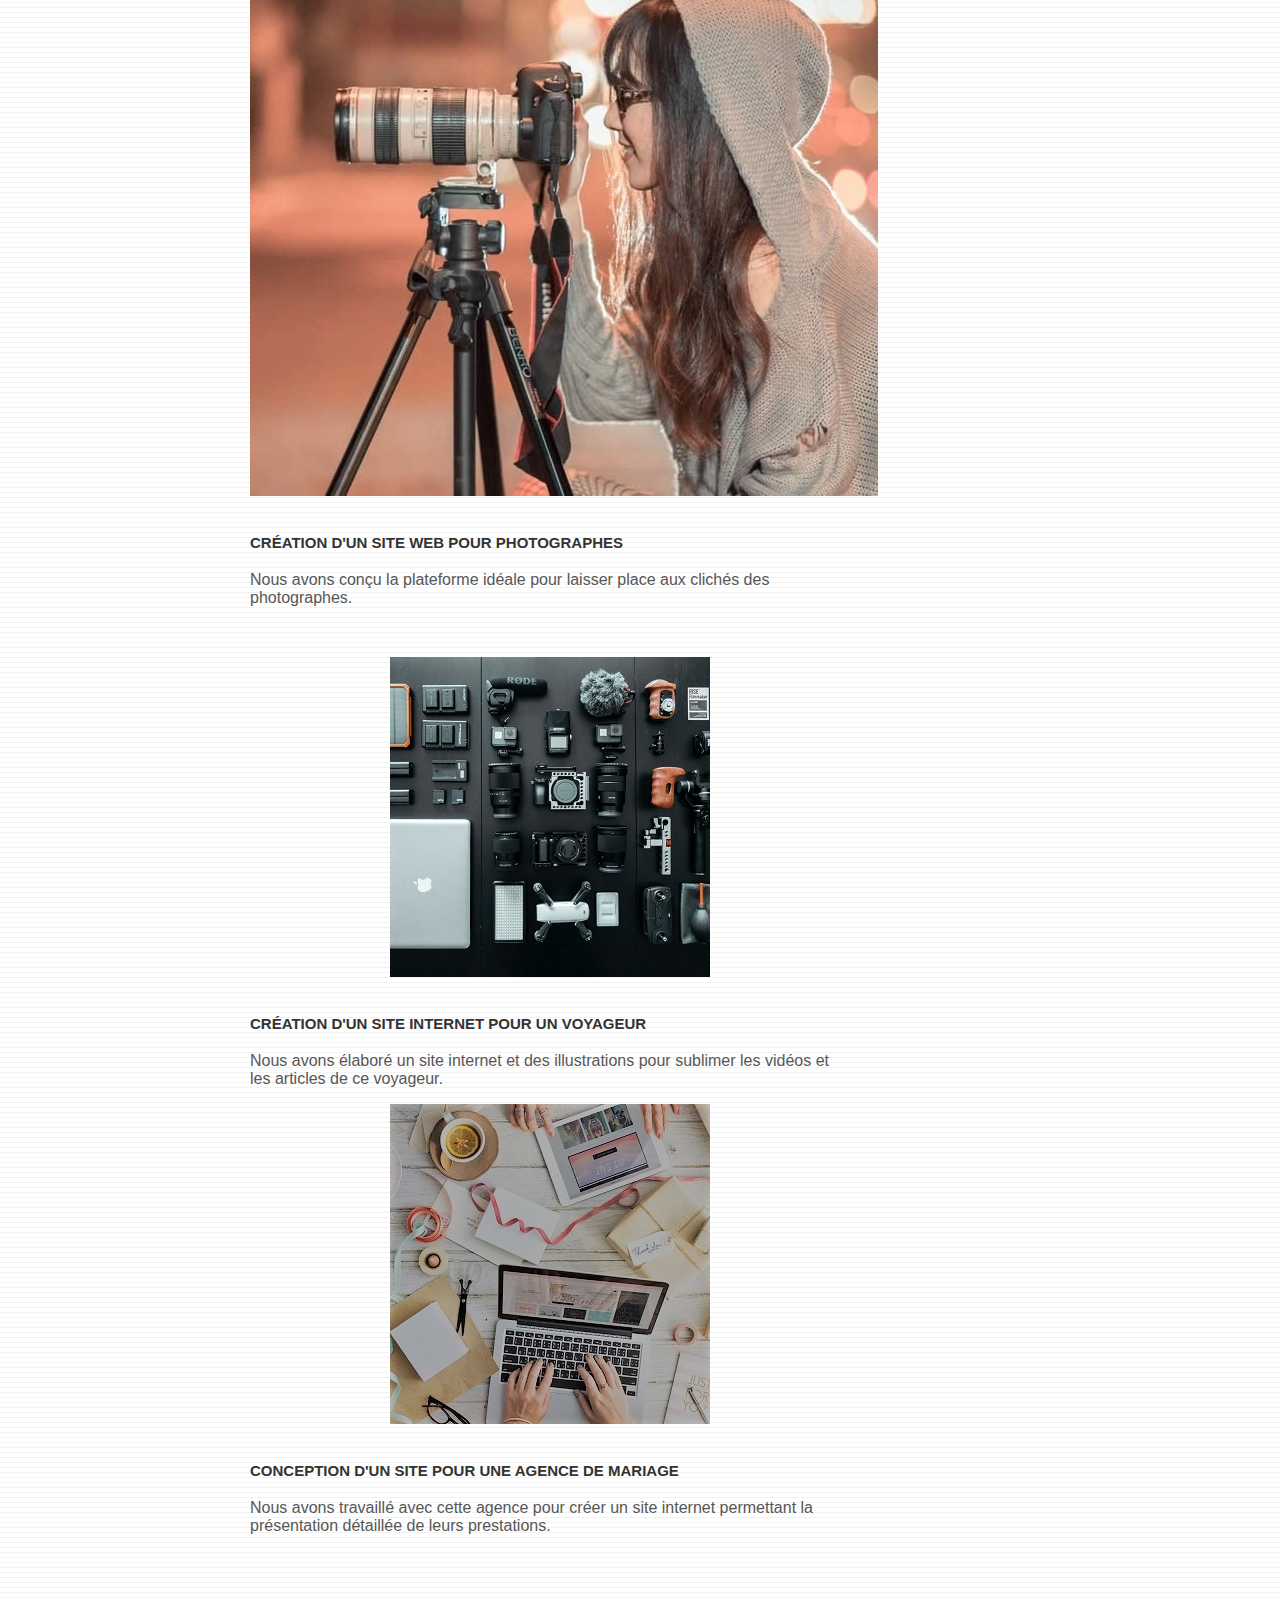
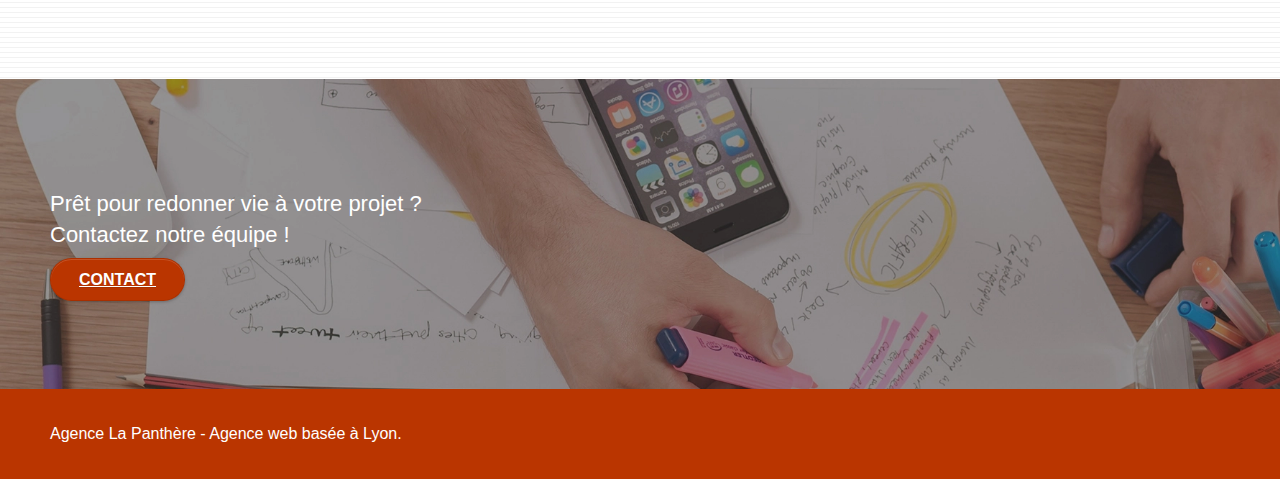
==== commit a11b1e0b: "converted images" ====
--- a/index.html
+++ b/index.html
@@ -14,6 +14,8 @@
 	<meta name="description" content="La panthère est une agence de web design basée à Lyon.">
 	<meta name="robots" content="all">
 	<meta name="viewport" content="width=device-width, initial-scale=1.0, viewport-fit=cover">
+	<meta name="viewport" content="viewport-fit=cover" />
+
 	<link rel="shortcut icon" type="image/png" href="favicon.jpg">
 
 	<link rel="stylesheet" type="text/css" href="./css/bootstrap.css">
@@ -102,7 +104,7 @@
 			<div class="container bloc-lg">
 				<div class="row tight-width-whitespace">
 					<div class="col-sm-12">
-						<img src="img/logo.png" class="center-block image-resize-mode" width="100"
+						<img src="img/logo.webp" class="center-block image-resize-mode" width="100"
 							alt="Agence La Panthère, agence web paris, création logo paris" />
 						<h1 class="text-center hero-bloc-text tc-white ">
 							Agence La Panthère
@@ -236,9 +238,9 @@
 				</div>
 				<div class="row tight-width-whitespace portfolio-row">
 					<div class="col-sm-6">
-						<a href="#" data-lightbox="img/1.jpg" data-gallery-id="gallery-1"
+						<a href="#" data-lightbox="img/1.webp" data-gallery-id="gallery-1"
 							data-caption="Refonte d'un site web pour un journal local" data-frame="snapshot-lb"><img
-								src="img/1.jpg"
+								src="img/1.webp"
 								alt="paris web design logo agence web meilleure agence et refonte site web journal"
 								class="img-responsive portfolio-thumb" /></a>
 						<h3 class="mg-md text-center">
@@ -249,9 +251,9 @@
 						</p>
 					</div>
 					<div class="col-sm-6">
-						<a href="#" data-lightbox="img/2.jpg" data-gallery-id="gallery-1"
+						<a href="#" data-lightbox="img/2.webp" data-gallery-id="gallery-1"
 							data-caption="Création d'un site web pour photographes" data-frame="snapshot-lb"><img
-								src="img/2.jpg" class="img-responsive portfolio-thumb"
+								src="img/2.webp" class="img-responsive portfolio-thumb"
 								alt="paris web design logo agence web meilleure agence, Création d'un site web pour photographes" /></a>
 						<h3 class="mg-md text-center">
 							Création d'un site web pour photographes
@@ -263,9 +265,9 @@
 				</div>
 				<div class="row tight-width-whitespace portfolio-row">
 					<div class="col-sm-6">
-						<a href="#" data-lightbox="img/3.bmp" data-gallery-id="gallery-1"
+						<a href="#" data-lightbox="img/3.webp" data-gallery-id="gallery-1"
 							data-caption="Création d'un site internet pour un voyageur" data-frame="snapshot-lb"><img
-								src="img/3.bmp" class="img-responsive portfolio-thumb"
+								src="img/3.webp" class="img-responsive portfolio-thumb"
 								alt="paris web design logo agence web meilleure agence, Création d'un site web pour voyageur" /></a>
 						<h3 class="mg-md text-center">
 							Création d'un site internet pour un voyageur
@@ -276,9 +278,9 @@
 						</p>
 					</div>
 					<div class="col-sm-6">
-						<a href="#" data-lightbox="img/4.bmp" data-gallery-id="gallery-1"
+						<a href="#" data-lightbox="img/4.webp" data-gallery-id="gallery-1"
 							data-caption="Conception d'un site pour une agence de mariage" data-frame="snapshot-lb"><img
-								src="img/4.bmp" class="img-responsive portfolio-thumb"
+								src="img/4.webp" class="img-responsive portfolio-thumb"
 								alt="paris web design logo agence web meilleure agence, Création d'un site web pour agence de mariage" /></a>
 						<h3 class="mg-md text-center">
 							Conception d'un site pour une agence de mariage
--- a/style.css
+++ b/style.css
@@ -818,19 +818,19 @@
 }
 
 .bg-dots-bg {
-    background-image: url("img/dots-bg.png");
+    background-image: url("img/dots-bg.webp");
 }
 
 .bg-lines-h2-bg {
-    background-image: url("img/lines-h2-bg.png");
+    background-image: url("img/lines-h2-bg.webp");
 }
 
 .bg-banniere {
-    background-image: url("img/agence-la-panthere.jpg");
+    background-image: url("img/agence-la-panthere.webp");
 }
 
 .bg-presentation {
-    background-image: url("img/image-de-presentation.bmp");
+    background-image: url("img/image-de-presentation.webp");
 }
 
 @media (max-width: 1024px) {
@@ -856,13 +856,13 @@
     }
 }
 
-@media only screen and (min-device-width: 768px) and (max-device-width: 1024px) and (orientation: landscape) {
+@media only screen and (min-width: 768px) and (max-width: 1024px) and (orientation: landscape) {
     .b-parallax {
         background-attachment: scroll;
     }
 }
 
-@media only screen and (min-device-width: 1024px) and (max-device-width: 1366px) and (-webkit-min-device-pixel-ratio: 1.5) {
+@media only screen and (min-width: 1024px) and (max-width: 1366px) and (-webkit-min-device-pixel-ratio: 1.5) {
     .b-parallax {
         background-attachment: scroll;
     }
@@ -881,8 +881,8 @@
         position: relative;
     }
     .bloc {
-        padding-left: constant(safe-area-inset-left);
-        padding-right: constant(safe-area-inset-right);
+        padding-left: env(safe-area-inset-left);
+        padding-right: env(safe-area-inset-right);
     }
     .bloc-group,
     .bloc-group .bloc {
@@ -892,8 +892,8 @@
     .bloc-fill-screen .fill-bloc-top-edge,
     .bloc-fill-screen .fill-bloc-bottom-edge {
         padding: 0 20px;
-        padding-left: constant(safe-area-inset-left);
-        padding-right: constant(safe-area-inset-right);
+        padding-left: env(safe-area-inset-left);
+        padding-right: env(safe-area-inset-right);
     }
 }
 
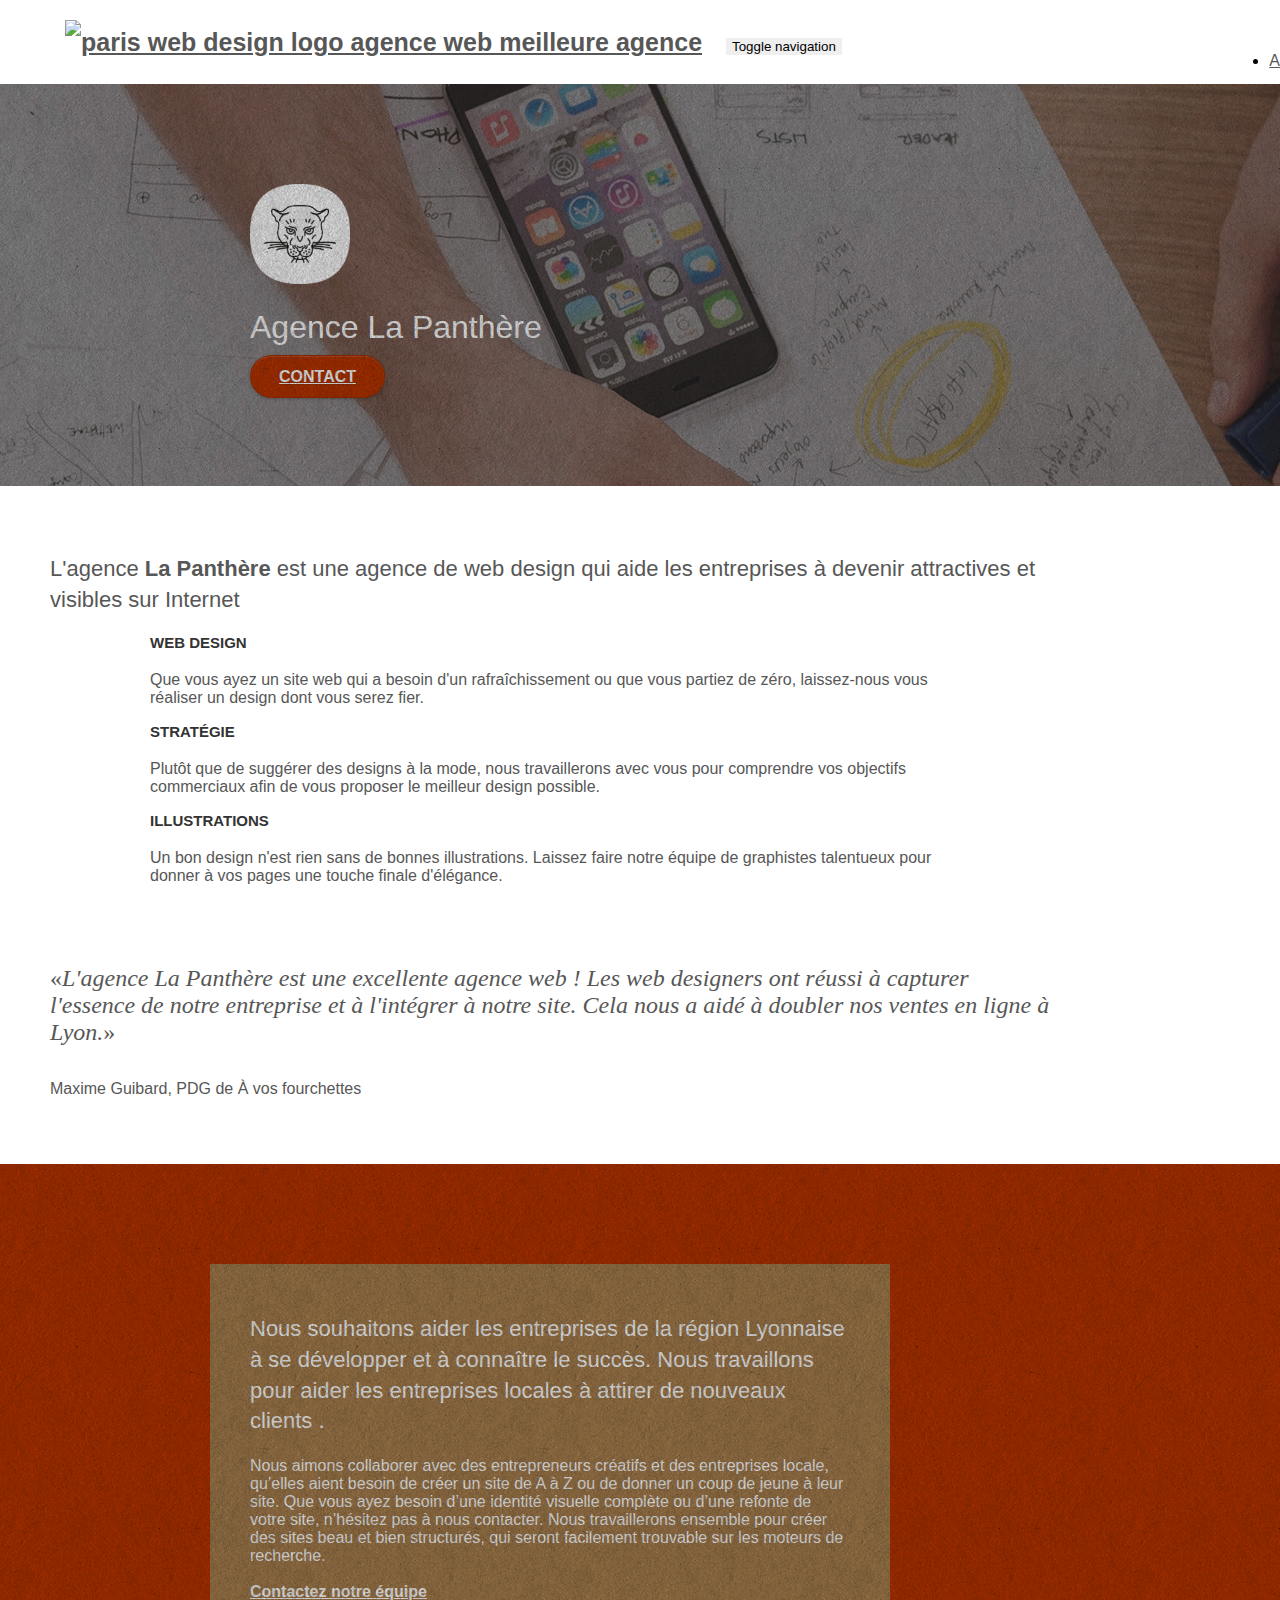
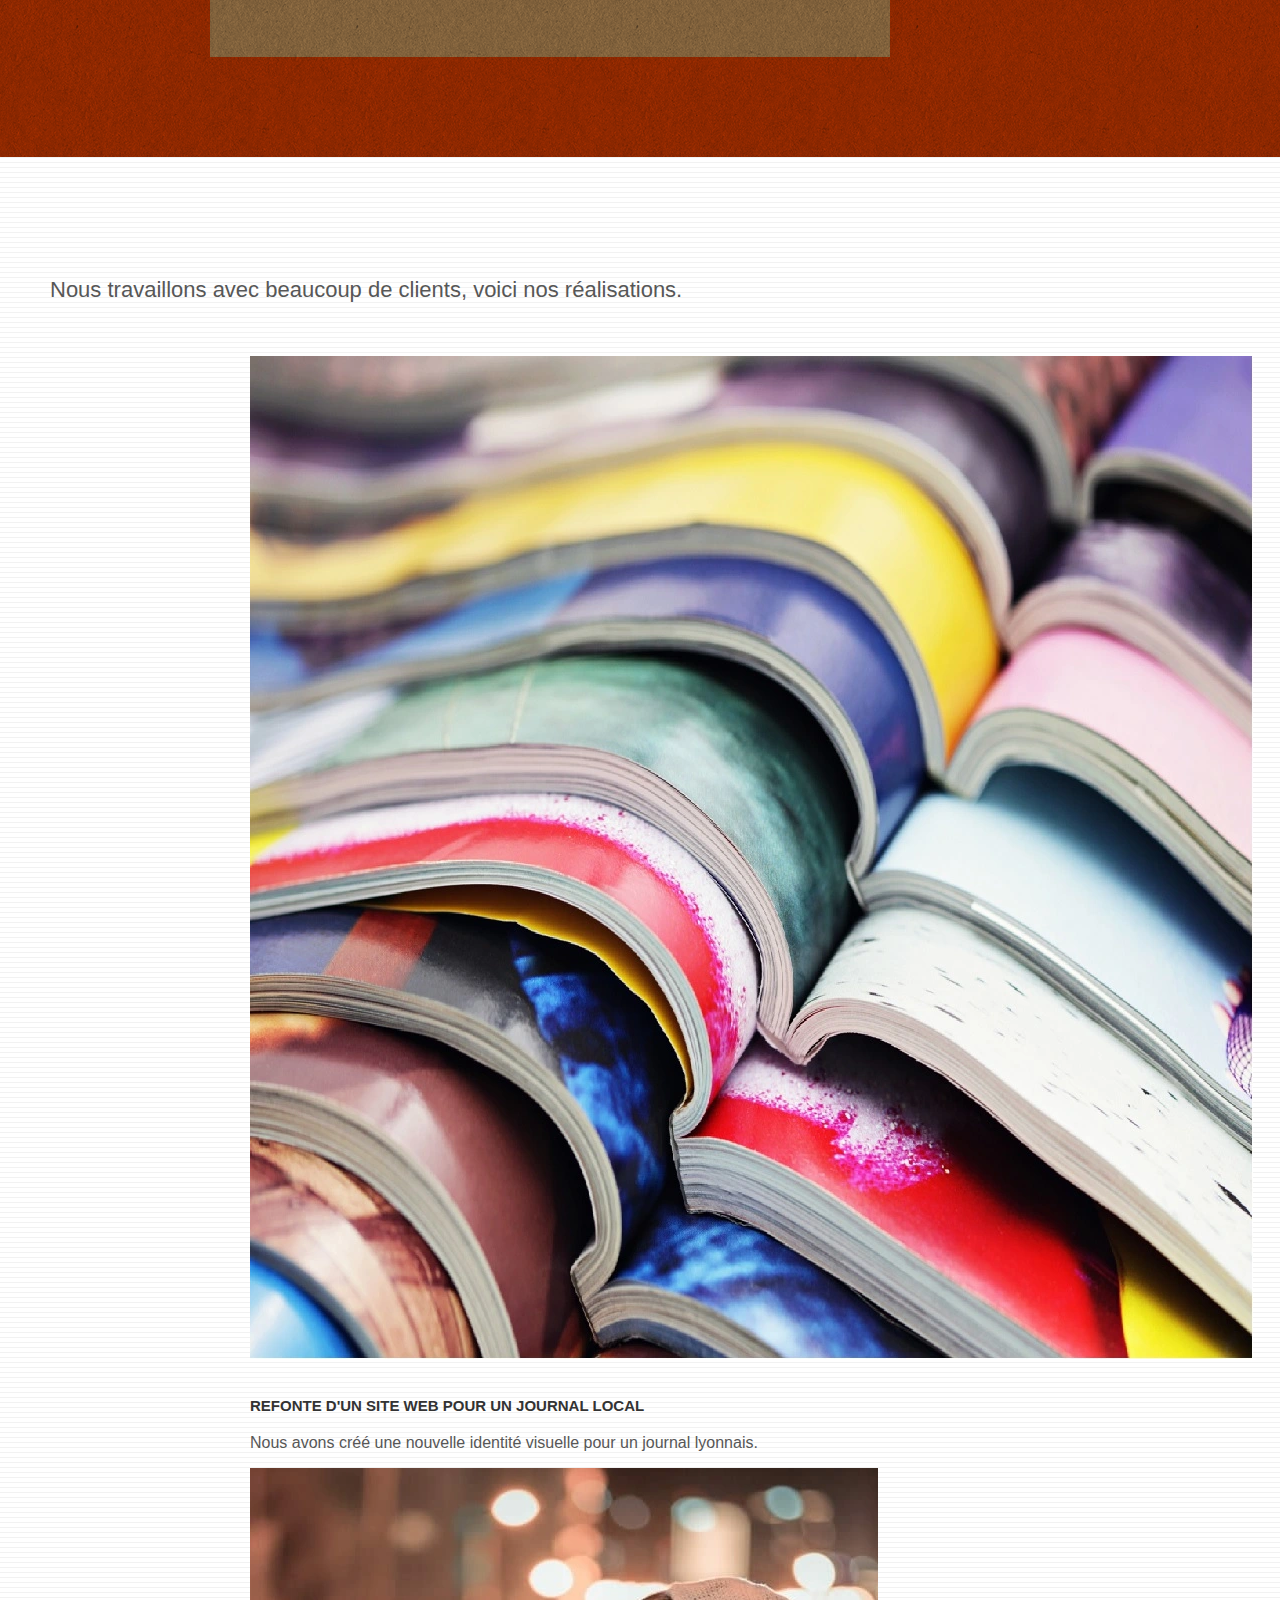
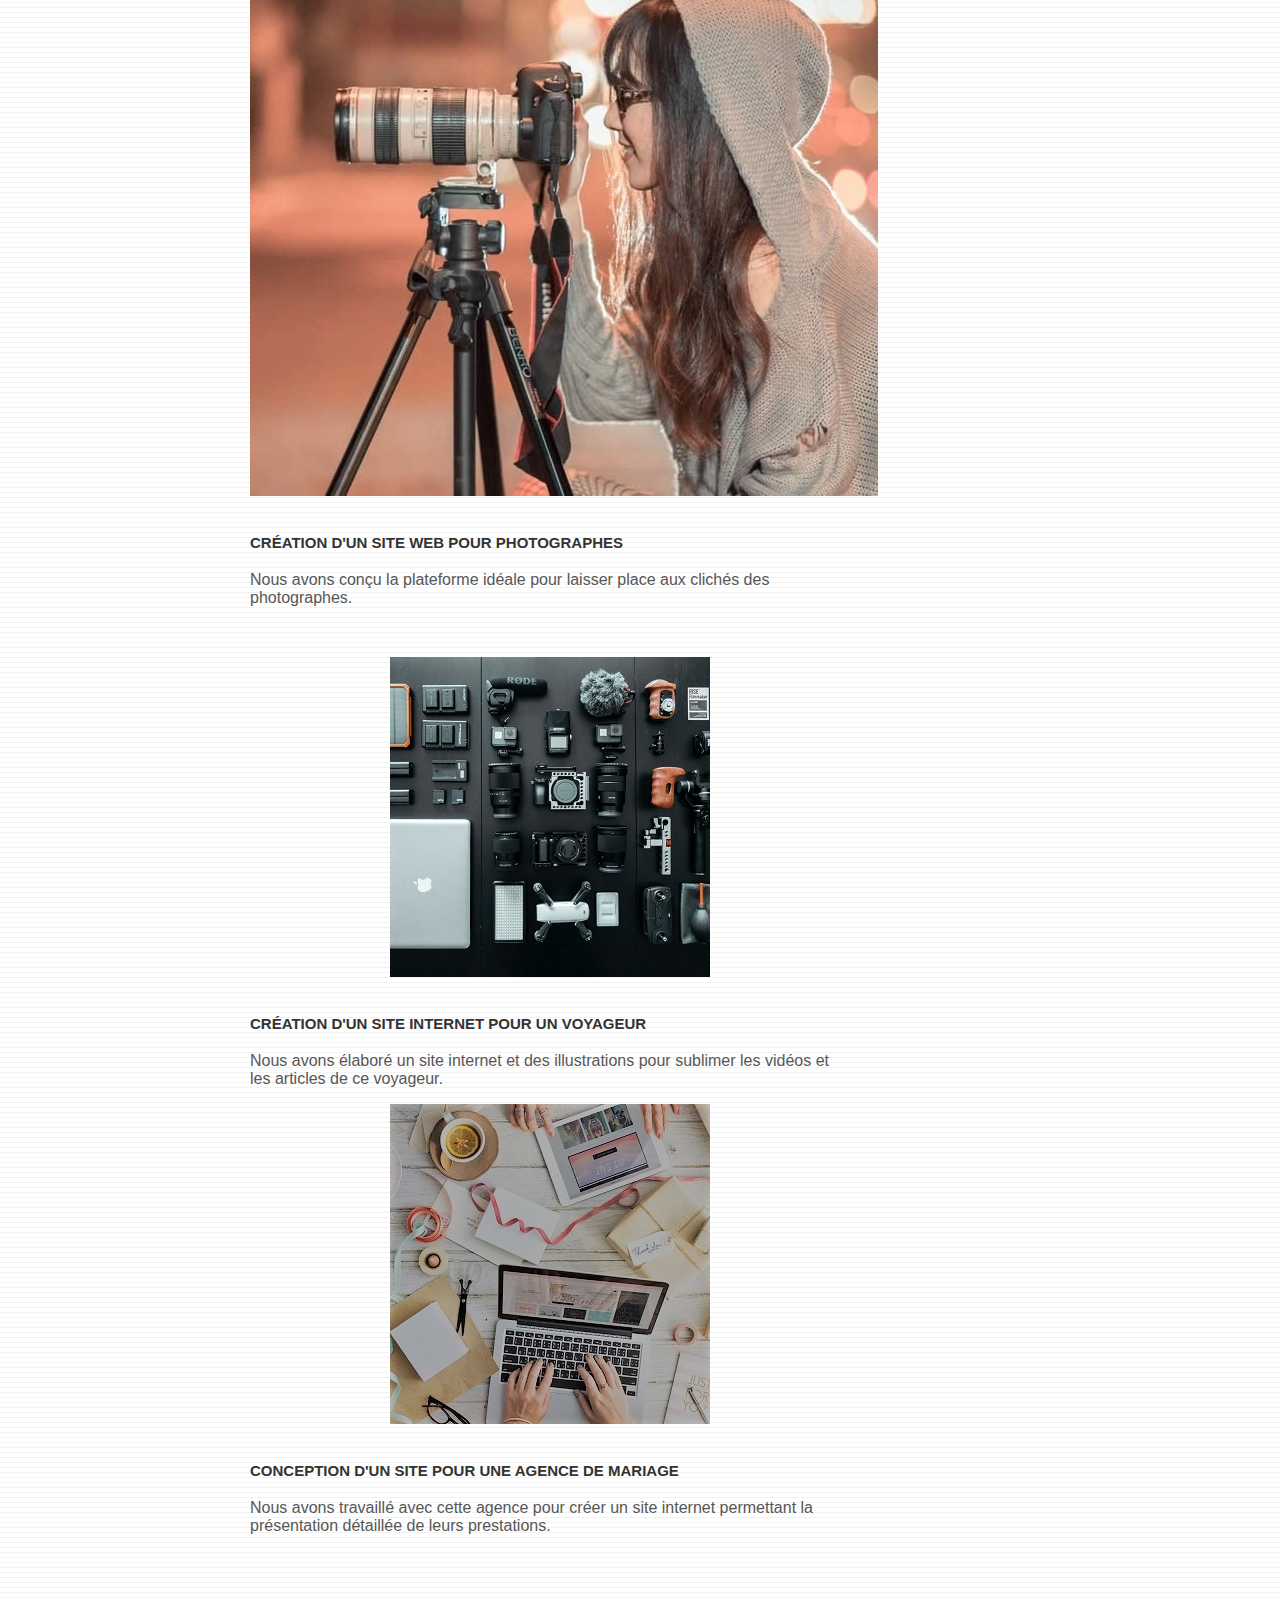
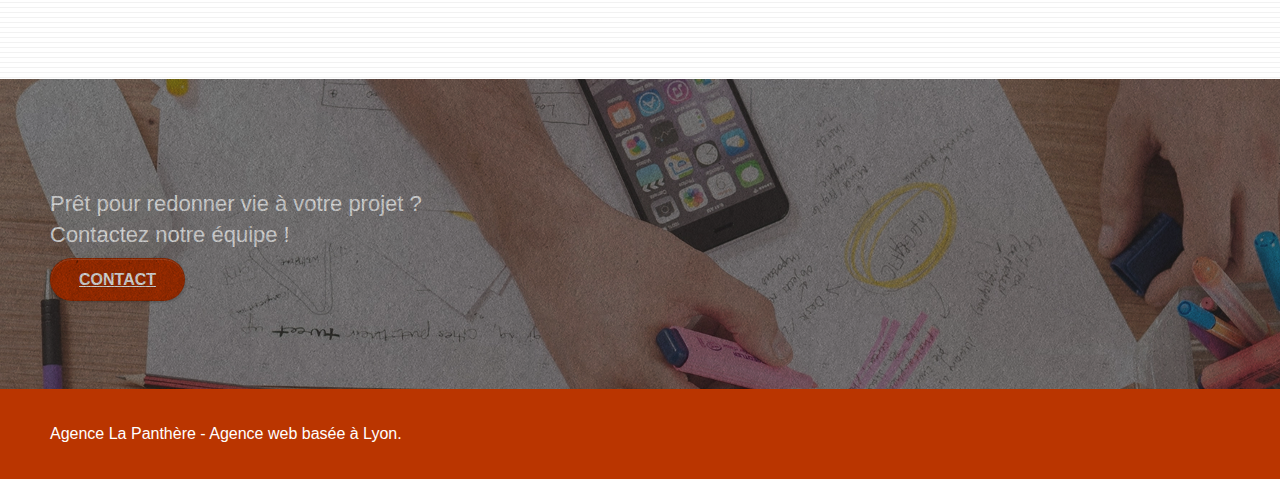
==== commit 734d4f22: "JS optimization" ====
--- a/index.html
+++ b/index.html
@@ -14,7 +14,6 @@
 	<meta name="description" content="La panthère est une agence de web design basée à Lyon.">
 	<meta name="robots" content="all">
 	<meta name="viewport" content="width=device-width, initial-scale=1.0, viewport-fit=cover">
-	<meta name="viewport" content="viewport-fit=cover" />
 
 	<link rel="shortcut icon" type="image/png" href="favicon.jpg">
 
@@ -24,11 +23,11 @@
 	<link rel="stylesheet" type="text/css" href="./css/et-line.css">
 
 	<!-- FIX #19 -->
-	<script src="./js/jquery-2.1.0.js" defer></script>
-	<script src="./js/bootstrap.js" defer></script>
-	<script src="./js/blocs.js" defer></script>
-	<script src="./js/jquery.touchSwipe.js" defer></script>
-	<script src="./js/gmaps.js" defer></script>
+	<script src="./js/jquery-2.1.0.min.js" async></script>
+	<script src="./js/bootstrap.min.js" defer></script>
+	<script src="./js/blocs.min.js" async></script>
+	<script src="./js/jquery.touchSwipe.min.js" async></script>
+	<script src="./js/gmaps.min.js" async></script>
 
 	<!-- FIX #5 -->
 	<title>La Panthère: agence de design web</title>
--- a/style.css
+++ b/style.css
@@ -91,7 +91,7 @@
 }
 
 .texture-paper::before {
-    background: url("img/texture-paper.png");
+    background: url("img/texture-paper.webp");
     background-size: 280px 280px;
 }
 
@@ -538,7 +538,7 @@
 
 a[data-lightbox]:hover::before {
     content: "+";
-    font-family: "HelveticaNeue-Light", "Helvetica Neue Light", "Helvetica Neue", Helvetica, Arial;
+    font-family: "HelveticaNeue-Light", "Helvetica Neue Light", "Helvetica Neue", Helvetica, Arial, sans-serif;
     font-size: 32px;
     width: 50px;
     height: 50px;
@@ -649,7 +649,7 @@
 label,
 .btn,
 a {
-    font-family: "helvetica";
+    font-family: helvetica, sans-serif;
     font-weight: 400;
     color: #575757!important;
 }
@@ -695,7 +695,7 @@
 
 .h1 {
     font-size: 20px;
-    font-family: "Open Sans";
+    font-family: "Open Sans", sans-serif;
 }
 
 .cta-hero {
@@ -708,6 +708,9 @@
 }
 
 .social {
+    display: flex;
+    flex-direction: row;
+    justify-content: space-around;
     max-width: 400px;
     margin: auto auto auto auto;
 }
@@ -749,6 +752,8 @@
 
 .portfolio-thumb {
     margin-bottom: 24px;
+    margin-left: auto;
+    margin-right: auto;
 }
 
 .portfolio-row {
@@ -827,10 +832,12 @@
 
 .bg-banniere {
     background-image: url("img/agence-la-panthere.webp");
+    /* background-size: cover; */
 }
 
 .bg-presentation {
     background-image: url("img/image-de-presentation.webp");
+    /* background-size: cover; */
 }
 
 @media (max-width: 1024px) {
@@ -881,8 +888,8 @@
         position: relative;
     }
     .bloc {
-        padding-left: env(safe-area-inset-left);
-        padding-right: env(safe-area-inset-right);
+        padding-left: 20px;
+        padding-right: 20px;
     }
     .bloc-group,
     .bloc-group .bloc {
@@ -892,8 +899,8 @@
     .bloc-fill-screen .fill-bloc-top-edge,
     .bloc-fill-screen .fill-bloc-bottom-edge {
         padding: 0 20px;
-        padding-left: env(safe-area-inset-left);
-        padding-right: env(safe-area-inset-right);
+        padding-left: 20px;
+        padding-right: 20px;
     }
 }
 
@@ -1034,12 +1041,24 @@
         width: 180px;
         height: 320px;
     }
+    .bg-banniere .bg-presentation {
+        background-size: cover;
+    }
+    .bg-presentation {
+        background-size: cover;
+    }
 }
 
 @media (max-width: 400px) {
     .bloc {
-        padding-left: 0;
-        padding-right: 0;
+        padding-left: 10px;
+        padding-right: 10px;
+    }
+    .bg-banniere .bg-presentation {
+        background-size: cover;
+    }
+    .bg-presentation {
+        background-size: cover;
     }
 }
 
@@ -1047,4 +1066,10 @@
     .bloc-mob-center-text {
         text-align: center;
     }
+    .bg-banniere .bg-presentation {
+        background-size: cover;
+    }
+    .bg-presentation {
+        background-size: cover;
+    }
 }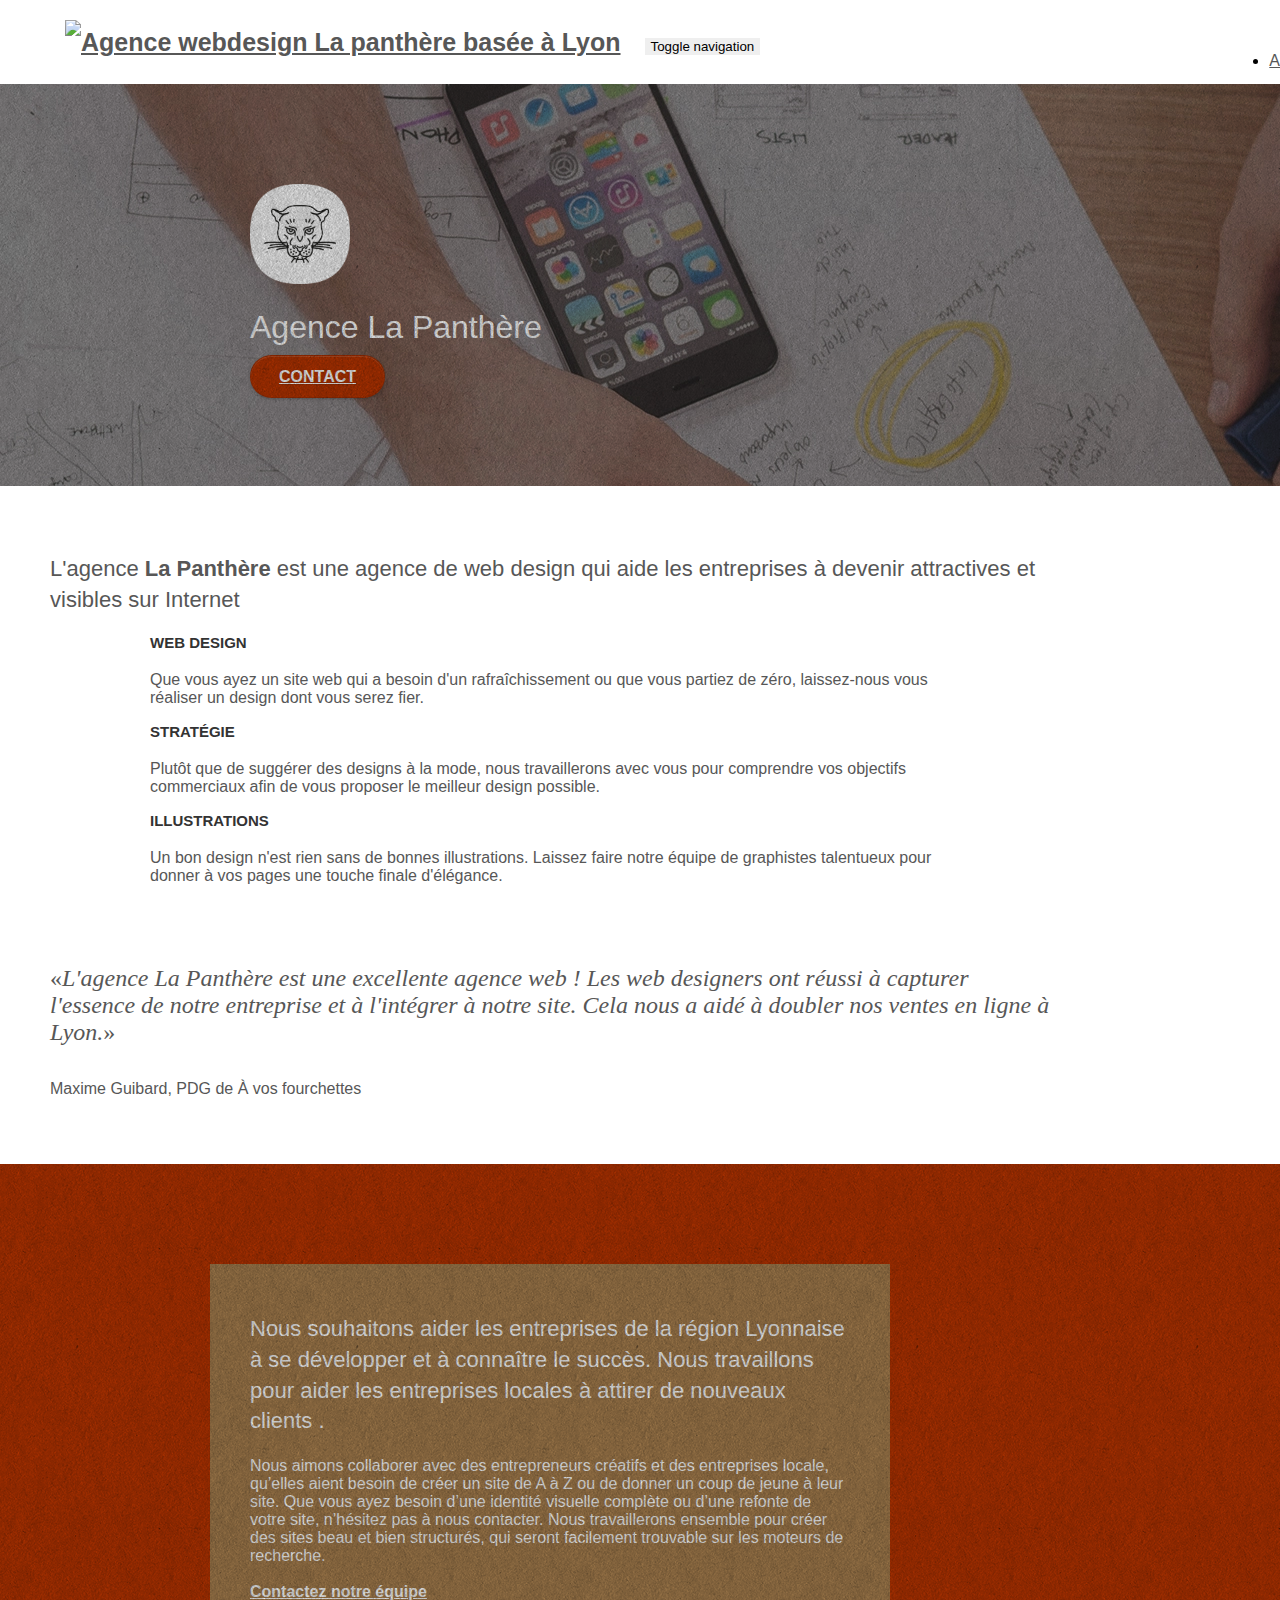
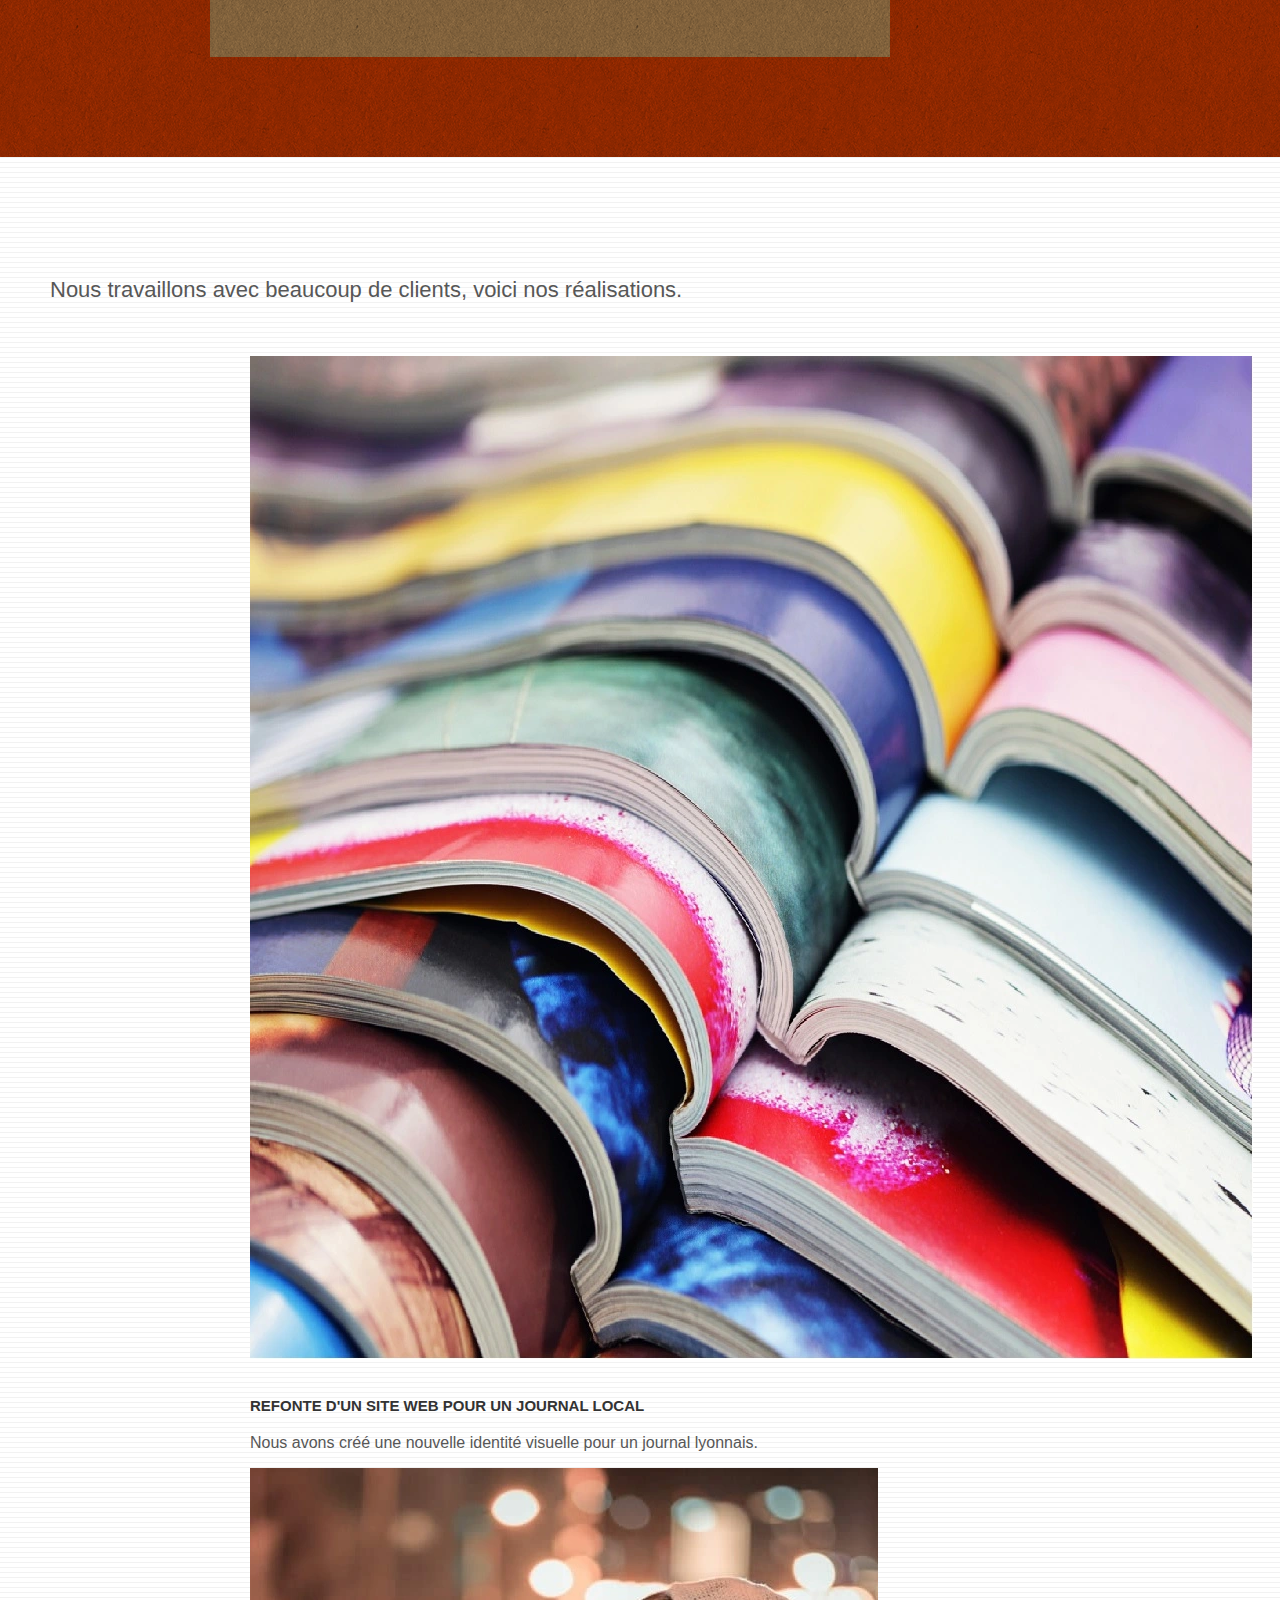
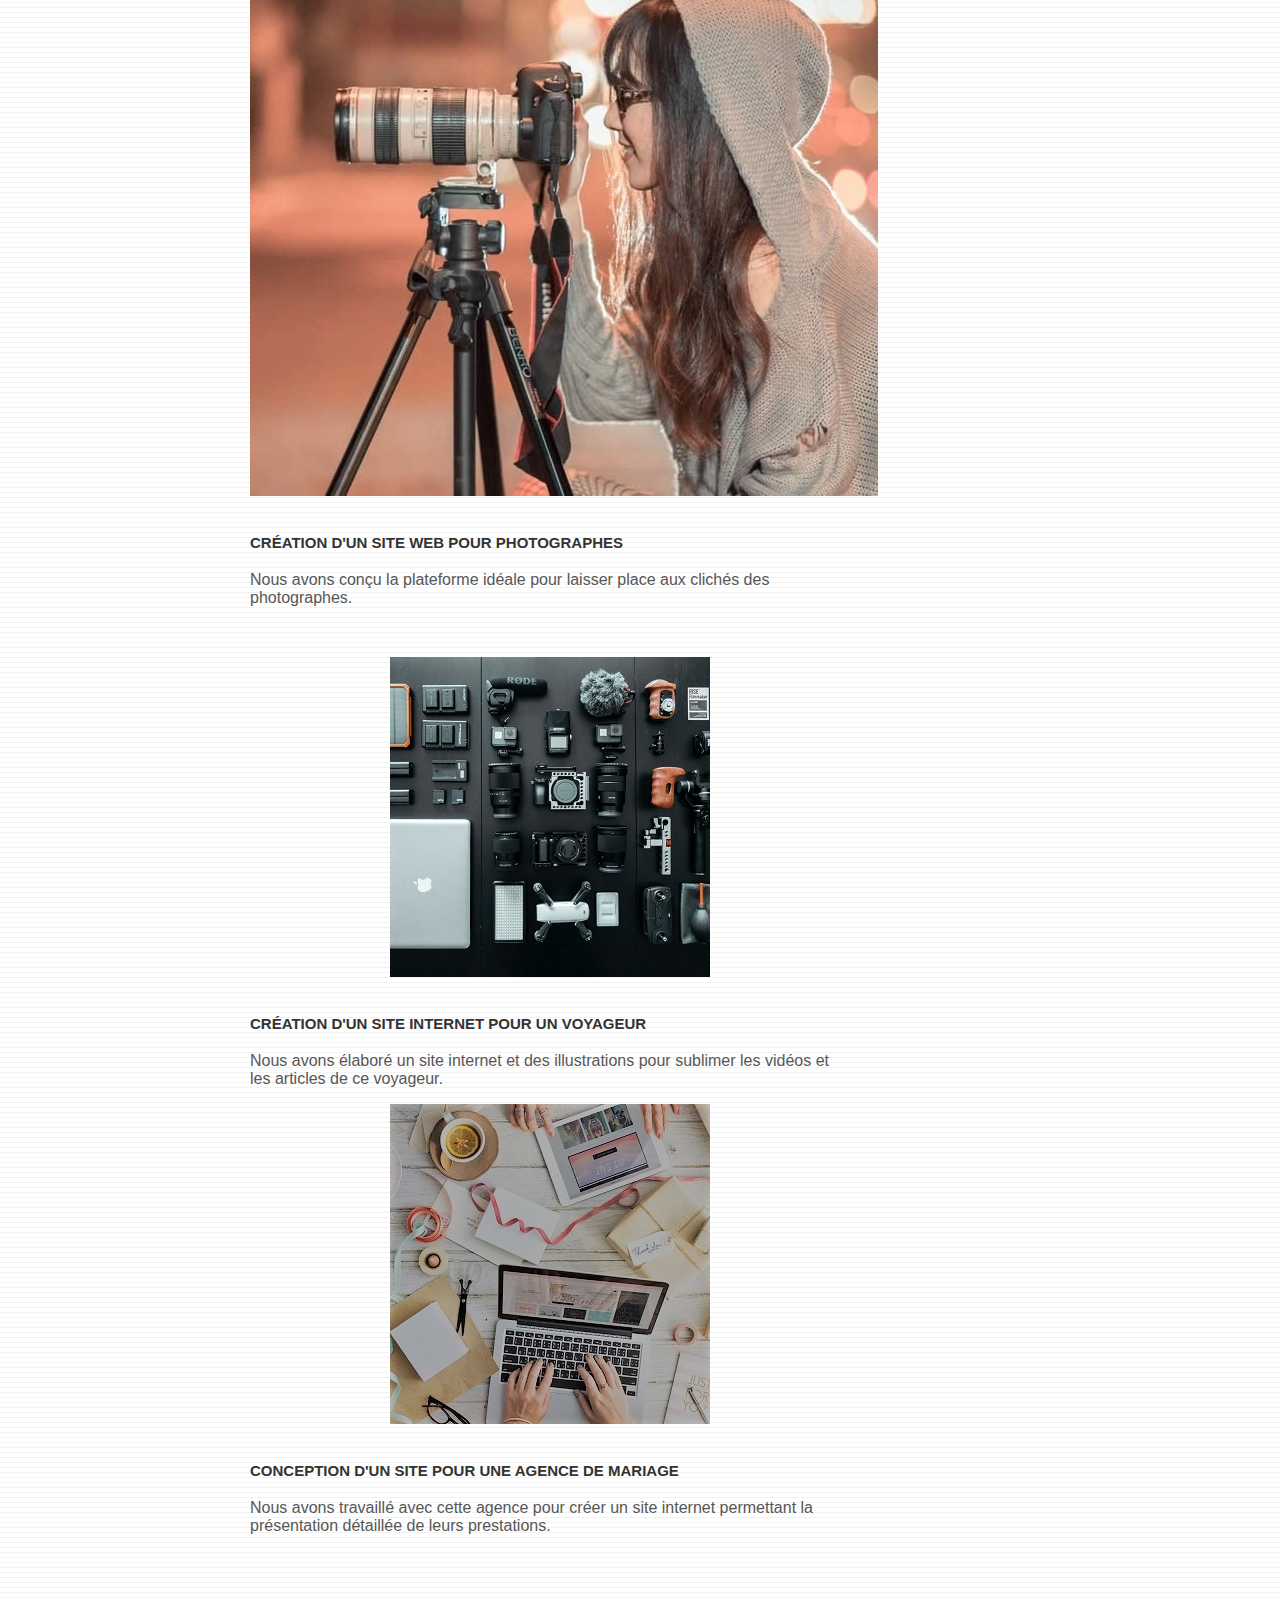
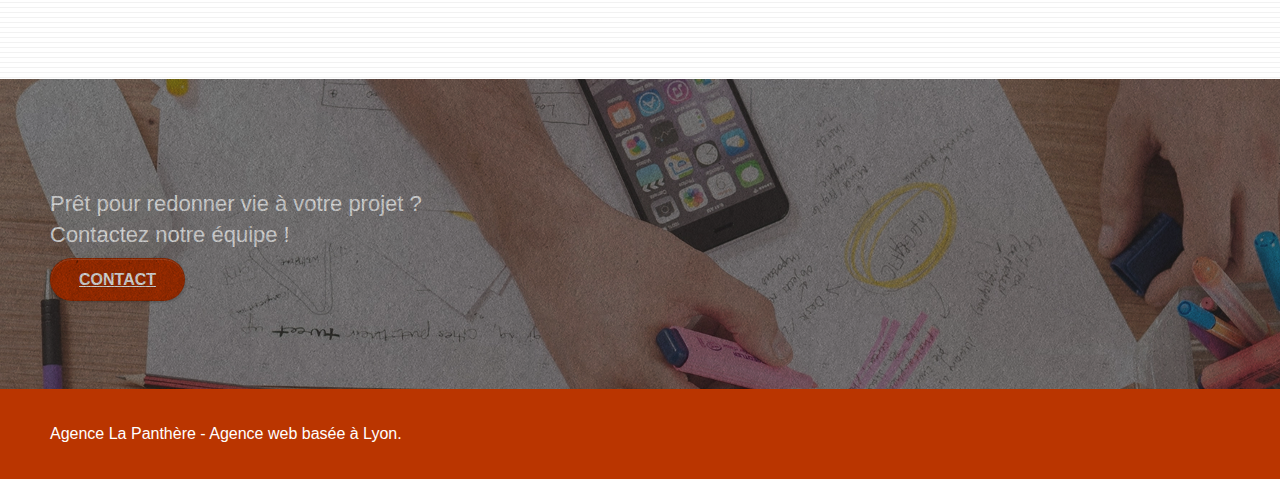
==== commit c075d243: "html validator checked" ====
--- a/index.html
+++ b/index.html
@@ -1,35 +1,22 @@
 <!doctype html>
 
-<!-- FIX #1 -->
 <html lang="fr">
 
 <head>
 	<meta charset="utf-8">
-
-	<!-- FIX #2 -->
-	<!-- <meta name="keywords"
-		content="seo, google, site web, site internet, agence design paris, agence design, agence design,agence design,agence design,agence design,agence design,agence design,agence design,agence design"> -->
-
-	<!-- FIX #3 -->
 	<meta name="description" content="La panthère est une agence de web design basée à Lyon.">
 	<meta name="robots" content="all">
 	<meta name="viewport" content="width=device-width, initial-scale=1.0, viewport-fit=cover">
-
 	<link rel="shortcut icon" type="image/png" href="favicon.jpg">
-
 	<link rel="stylesheet" type="text/css" href="./css/bootstrap.css">
 	<link rel="stylesheet" type="text/css" href="style.css">
 	<link rel="stylesheet" type="text/css" href="./css/font-awesome.css">
 	<link rel="stylesheet" type="text/css" href="./css/et-line.css">
-
-	<!-- FIX #19 -->
-	<script src="./js/jquery-2.1.0.min.js" async></script>
+	<script src="./js/jquery-2.1.0.min.js" defer></script>
 	<script src="./js/bootstrap.min.js" defer></script>
-	<script src="./js/blocs.min.js" async></script>
-	<script src="./js/jquery.touchSwipe.min.js" async></script>
-	<script src="./js/gmaps.min.js" async></script>
-
-	<!-- FIX #5 -->
+	<script src="./js/blocs.min.js" defer></script>
+	<script src="./js/jquery.touchSwipe.min.js" defer></script>
+	<!-- <script src="./js/gmaps.min.js" defer></script> googlemap n'est pas utilisé sur le site -->
 	<title>La Panthère: agence de design web</title>
 
 
@@ -41,33 +28,17 @@
 
 <!-- Principal conteneur -->
 
-<!-- FIX #6 -->
-
 <body class="page-container">
 
 	<!-- bloc-0 -->
-
-	<!-- FIX #7 -->
 	<header class="bloc bgc-white l-bloc " id="bloc-0">
 
 		<div class="container bloc-sm">
-
-			<!-- FIX #8 -->
 			<nav class="navbar row">
 				<div class="navbar-header">
-
-					<!-- FIX #9 -->
-					<!-- <div class="keywords" style="color:#cccccc;font-size:1px;">Agence web à paris, stratégie web,
-							web design, illustrations, design de site web, site web, web, internet, site internet, site
-						</div> -->
-
-					<!-- FIX #18 -->
 					<a class="navbar-brand" href="index.html" aria-label="lien vers la page d'accueil"><img
-							src="img/agence-la-panthere-monochrome.svg"
-							alt="paris web design logo agence web meilleure agence" height="40" /></a>
-					<!-- <div class="keywords" style="color:#cccccc;font-size:1px;">Agence web à paris, stratégie web,
-							web design, illustrations, design de site web, site web, web, internet, site internet, site
-						</div> -->
+							src="img/agence-la-panthere-monochrome.svg" alt="Agence webdesign La panthère basée à Lyon"
+							height="40"></a>
 					<button id="nav-toggle" type="button" class="ui-navbar-toggle navbar-toggle" data-toggle="collapse"
 						data-target=".navbar-1">
 						<span class="sr-only">Toggle navigation</span><span class="icon-bar"></span><span
@@ -79,14 +50,8 @@
 						<li>
 							<a href="index.html">Accueil</a>
 						</li>
-
-						<!-- FIX #10 -->
-						<!-- <li>
-							</li> -->
 						<li>
-
-							<!-- FIX #11 -->
-							<a href="page2.html">Contact</a>
+							<a href="contact.html">Contact</a>
 						</li>
 					</ul>
 				</div>
@@ -95,7 +60,6 @@
 	</header>
 	<!-- bloc-0 END -->
 
-	<!-- FIX #11 -->
 	<main>
 		<!-- bloc-1-presentation -->
 		<section class="bloc bgc-dark-slate-blue bg-banniere d-bloc bg-t-edge bloc-bg-texture texture-paper b-parallax"
@@ -104,12 +68,12 @@
 				<div class="row tight-width-whitespace">
 					<div class="col-sm-12">
 						<img src="img/logo.webp" class="center-block image-resize-mode" width="100"
-							alt="Agence La Panthère, agence web paris, création logo paris" />
+							alt="logo de La Panthère, agence de webdesign située à Lyon">
 						<h1 class="text-center hero-bloc-text tc-white ">
 							Agence La Panthère
 						</h1>
 						<div class="text-center">
-							<a href="page2.html" class="btn btn-lg btn-clean btn-rd cta-hero btn-atomic-tangerine"
+							<a href="contact.html" class="btn btn-lg btn-clean btn-rd cta-hero btn-atomic-tangerine"
 								id="cta-hero">Contact</a>
 						</div>
 					</div>
@@ -123,9 +87,6 @@
 			<div class="container bloc-md">
 				<div class="row">
 					<div class="col-sm-12 text-center">
-
-						<!-- FIX #12 -->
-						<!-- <img alt="agence web, agence web paris, web design paris, stratégie web" src="img/title.png" /> -->
 						<h2>L'agence <strong>La Panthère</strong> est une agence de web design qui aide les
 							entreprises
 							à
@@ -174,10 +135,6 @@
 				</div>
 				<div class="row voffset-lg voffset">
 					<div class="col-xs-12 col-md-8 col-md-offset-2 text-center">
-
-						<!-- FIX #13 -->
-						<!-- <img alt="agence web, agence web paris, web design paris, stratégie web"
-							src="img/citation.png" /> -->
 						<q><i>L'agence La Panthère est une excellente agence web ! Les web designers ont réussi à
 								capturer l'essence de notre entreprise et à l'intégrer à notre site. Cela nous a
 								aidé à
@@ -216,7 +173,7 @@
 							nous contacter. Nous travaillerons ensemble pour créer des sites beau et bien
 							structurés,
 							qui seront facilement trouvable sur les moteurs de recherche. <br><br><a
-								class="ltc-white bold-link" href="page2.html">Contactez notre équipe</a><br>
+								class="ltc-white bold-link" href="contact.html">Contactez notre équipe</a><br>
 						</p>
 					</div>
 				</div>
@@ -229,9 +186,6 @@
 			<div class="container bloc-lg">
 				<div class="row">
 					<div class="col-sm-12 text-center">
-
-						<!-- FIX #14 -->
-						<!-- <img alt="agence web, agence web paris, web design paris, stratégie web" src="img/title2.png" /> -->
 						<h2>Nous travaillons avec beaucoup de clients, voici nos réalisations.</h2>
 					</div>
 				</div>
@@ -240,8 +194,8 @@
 						<a href="#" data-lightbox="img/1.webp" data-gallery-id="gallery-1"
 							data-caption="Refonte d'un site web pour un journal local" data-frame="snapshot-lb"><img
 								src="img/1.webp"
-								alt="paris web design logo agence web meilleure agence et refonte site web journal"
-								class="img-responsive portfolio-thumb" /></a>
+								alt="Journaux représentant l'éditeur d'un journal lyonnais pour qui nous avons réalisé la refonte du site web"
+								class="img-responsive portfolio-thumb"></a>
 						<h3 class="mg-md text-center">
 							Refonte d'un site web pour un journal local
 						</h3>
@@ -251,9 +205,10 @@
 					</div>
 					<div class="col-sm-6">
 						<a href="#" data-lightbox="img/2.webp" data-gallery-id="gallery-1"
-							data-caption="Création d'un site web pour photographes" data-frame="snapshot-lb"><img
-								src="img/2.webp" class="img-responsive portfolio-thumb"
-								alt="paris web design logo agence web meilleure agence, Création d'un site web pour photographes" /></a>
+							data-caption="Création d'un site web pour photographes" data-frame="snapshot-lb">
+							<img src="img/2.webp" class="img-responsive portfolio-thumb"
+								alt="La création d'une plateforme web dédiée aux photographes">
+						</a>
 						<h3 class="mg-md text-center">
 							Création d'un site web pour photographes
 						</h3>
@@ -267,7 +222,7 @@
 						<a href="#" data-lightbox="img/3.webp" data-gallery-id="gallery-1"
 							data-caption="Création d'un site internet pour un voyageur" data-frame="snapshot-lb"><img
 								src="img/3.webp" class="img-responsive portfolio-thumb"
-								alt="paris web design logo agence web meilleure agence, Création d'un site web pour voyageur" /></a>
+								alt="Un voyageur pour qui nous avons réalisé un site web pour ses expériences de voyage."></a>
 						<h3 class="mg-md text-center">
 							Création d'un site internet pour un voyageur
 						</h3>
@@ -278,9 +233,10 @@
 					</div>
 					<div class="col-sm-6">
 						<a href="#" data-lightbox="img/4.webp" data-gallery-id="gallery-1"
-							data-caption="Conception d'un site pour une agence de mariage" data-frame="snapshot-lb"><img
-								src="img/4.webp" class="img-responsive portfolio-thumb"
-								alt="paris web design logo agence web meilleure agence, Création d'un site web pour agence de mariage" /></a>
+							data-caption="Conception d'un site pour une agence de mariage" data-frame="snapshot-lb">
+							<img src="img/4.webp" class="img-responsive portfolio-thumb"
+								alt="Une agence de mariage. Nous avons créer un site internet pour leur prestations">
+						</a>
 						<h3 class="mg-md text-center">
 							Conception d'un site pour une agence de mariage
 						</h3>
@@ -302,7 +258,7 @@
 						Prêt pour redonner vie à votre projet ?<br>Contactez notre équipe !
 					</h2>
 					<div class="col-sm-12 text-center">
-						<a href="page2.html"
+						<a href="contact.html"
 							class="btn btn-atomic-tangerine btn-clean btn-rd btn-lg cta-hero">Contact</a>
 					</div>
 				</div>
@@ -346,49 +302,9 @@
 										class="fa fa-instagram icon-md"></span></a>
 							</div>
 						</div>
-
-						<!-- FIX #16 -->
-						<!-- <div class="keywords" style="color:#F3976C;">Agence web à paris, stratégie web, web design,
-								illustrations, design de site web, site web, web, internet, site internet, site</div> -->
 					</div>
 					<div class="row">
 						<div class="col-sm-4">
-
-							<!-- FIX #17 -->
-							<!-- <div class="col-sm-4">
-								Annuaires liste 1
-								<ul>
-									<li><a href="annuaireagence.com">annuaireagence.com</a></li>
-									<li><a href="annuaireseo.com">annuaireseo.com</a></li>
-									<li><a href="annuairemarketing.com">annuairemarketing.com</a></li>
-									<li><a href="123seoture.com">123seo.com</a></li>
-									<li><a href="123site.com">123site.com</a></li>
-									<li><a href="annuairewordpress.com">annuairewordpress.com</a></li>
-									<li><a href="listeagence.com">listeagence.com</a></li>
-									<li><a href="meilleuresagencesparis.com">meilleuresagencesparis.com</a></li>
-									<li><a href="listeseo.com">listeseo.com</a></li>
-								</ul>
-							</div>
-							<div class="col-sm-4">
-								Annuaires liste 2
-								<ul>
-									<li><a href="betterseo.com">betterseo.com</a></li>
-									<li><a href="ameliorerseo.com">ameliorerseo.com</a></li>
-									<li><a href="seojuicelien.com">seojuicelien.com</a></li>
-									<li><a href="meilleursliens.com">meilleursliens.com</a></li>
-									<li><a href="liensagogo.com">liensagogo.com</a></li>
-									<li><a href="backlink.com">backlink.com</a></li>
-									<li><a href="linkjuiceannuaire.com">linkjuiceannuaire.com</a></li>
-									<li><a href="remontersurgoogle.com">remontersurgoogle.com</a></li>
-									<li><a href="vraiseofiable.com">vraiseofiable.com</a></li>
-								</ul>Partenaires
-								<ul>
-									<li><a href="voiture.com">voiture.com</a></li>
-									<li><a href="pizza.com">pizza.com</a></li>
-									<li><a href="matoiture.com">matoiture.com</a></li>
-									<li><a href="immobilierseo.com">immobilierseo.com</a></li>
-								</ul>
-							</div> -->
 						</div>
 					</div>
 				</div>
@@ -398,8 +314,6 @@
 	<!-- Footer - bloc-8 END -->
 
 	<!-- Principal conteneur END -->
-
-
 </body>
 
 </html>--- a/style.css
+++ b/style.css
@@ -457,7 +457,7 @@
 .btn-d:hover,
 .btn-d:focus {
     color: #FFF;
-    background: rgba(0, 0, 0, .3);
+    background: white;
 }
 
 button {
@@ -840,6 +840,20 @@
     /* background-size: cover; */
 }
 
+#name:focus, #email:focus, #find-us:focus, #message:focus {
+    background: rgba(255, 176, 176, .3);
+}
+
+.fa-chevron-up {
+    color: #BA3500;
+}
+
+@media only screen and (min-width: 1024px) and (max-width: 1366px) and (-webkit-min-device-pixel-ratio: 1.5) {
+    .b-parallax {
+        background-attachment: scroll;
+    }
+}
+
 @media (max-width: 1024px) {
     .bloc {
         padding-left: 20px;
@@ -854,27 +868,6 @@
     }
 }
 
-@media (max-width: 992px) and (min-width: 768px) {
-    .navbar .nav {
-        max-width: 80%
-    }
-    .nav-center.navbar .nav {
-        max-width: 100%
-    }
-}
-
-@media only screen and (min-width: 768px) and (max-width: 1024px) and (orientation: landscape) {
-    .b-parallax {
-        background-attachment: scroll;
-    }
-}
-
-@media only screen and (min-width: 1024px) and (max-width: 1366px) and (-webkit-min-device-pixel-ratio: 1.5) {
-    .b-parallax {
-        background-attachment: scroll;
-    }
-}
-
 @media (max-width: 991px) {
     .container {
         width: 100%;
@@ -901,6 +894,21 @@
         padding: 0 20px;
         padding-left: 20px;
         padding-right: 20px;
+    }
+}
+
+@media (max-width: 992px) and (min-width: 768px) {
+    .navbar .nav {
+        max-width: 80%
+    }
+    .nav-center.navbar .nav {
+        max-width: 100%
+    }
+}
+
+@media only screen and (min-width: 768px) and (max-width: 1024px) and (orientation: landscape) {
+    .b-parallax {
+        background-attachment: scroll;
     }
 }
 
@@ -1049,6 +1057,12 @@
     }
 }
 
+@media (min-width: 401px) and (max-width: 766px) {
+    .col-xs-12 {
+        padding: 0 20px;
+    }
+}
+
 @media (max-width: 400px) {
     .bloc {
         padding-left: 10px;
